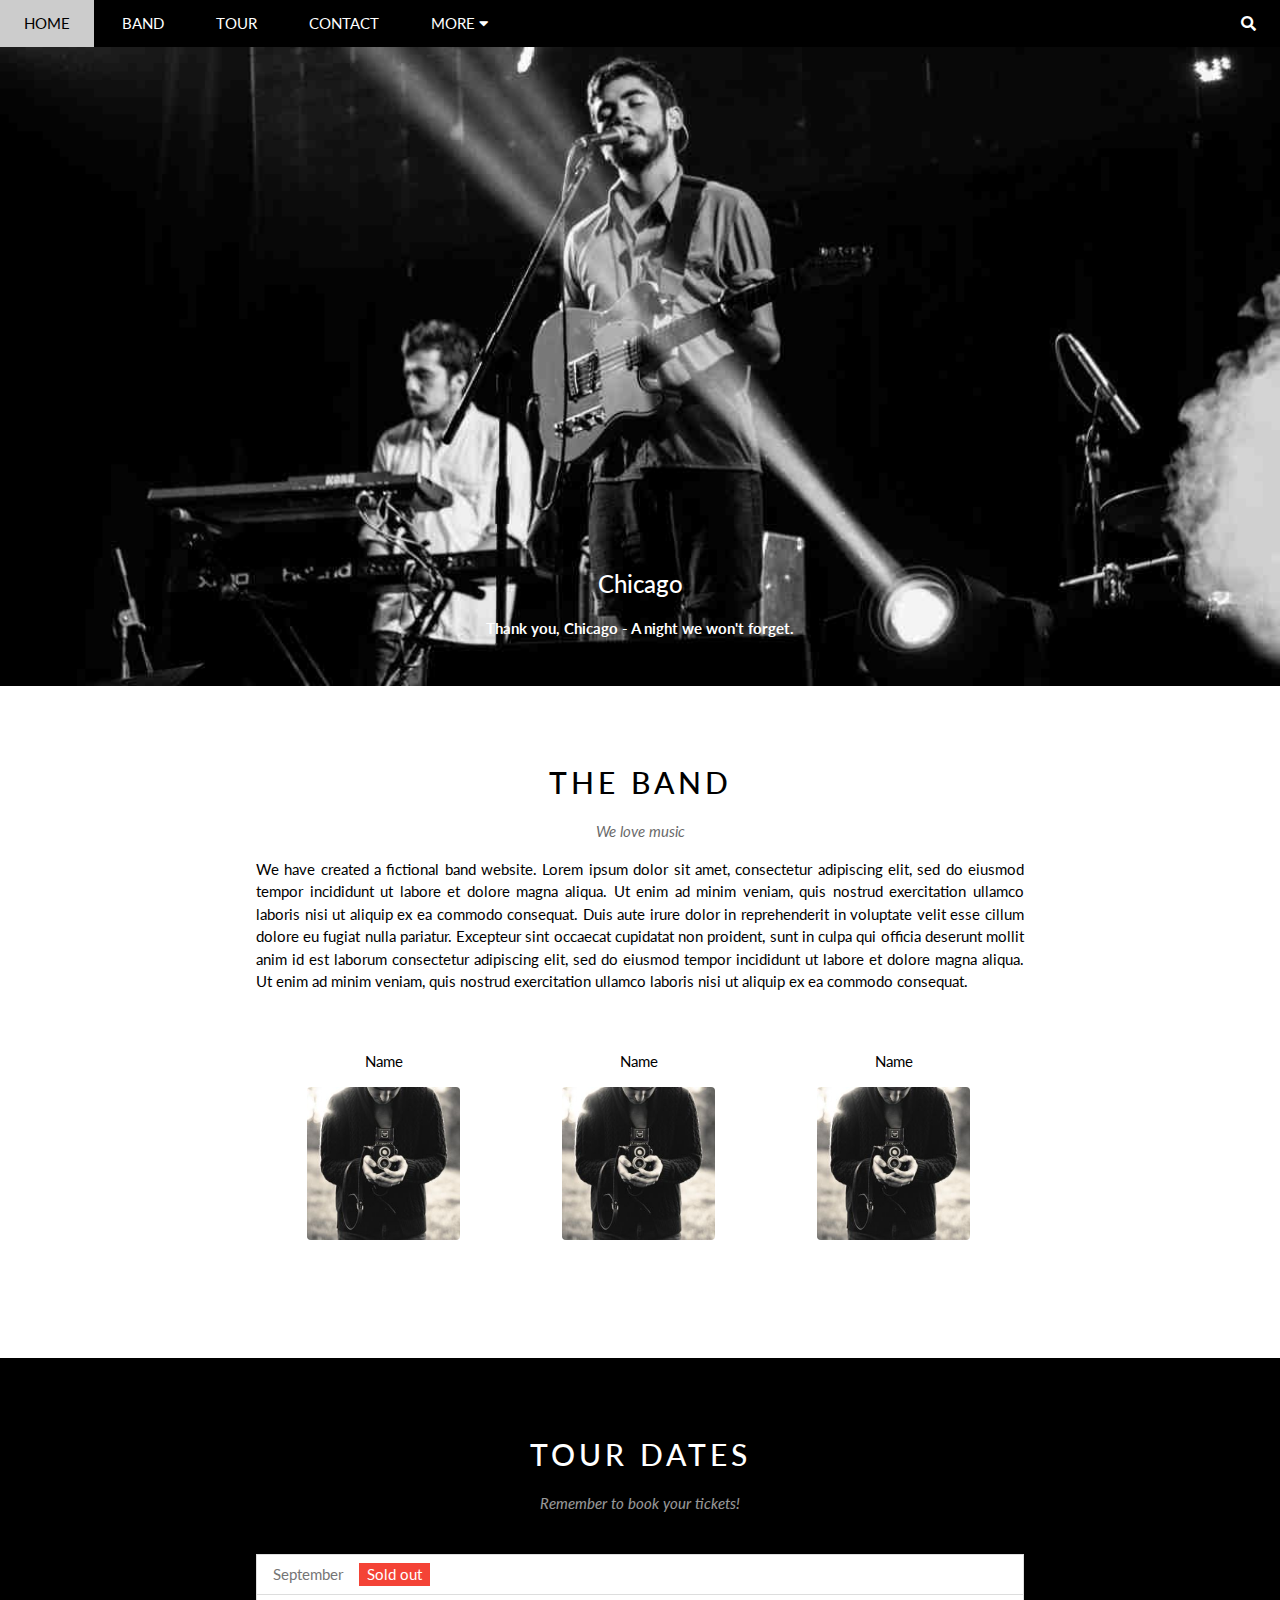
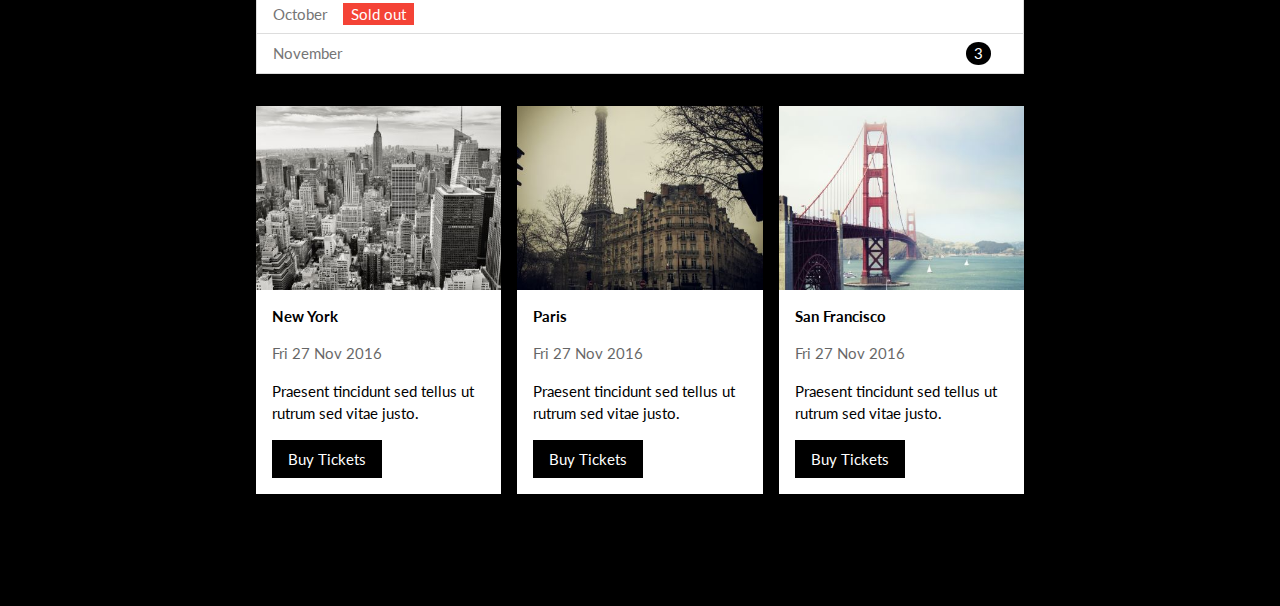
==== index.html @ 7cafdbb0 "js stopPropagation, done modal popup w js" ====
<!DOCTYPE html>
<html lang="en">
  <head>
    <meta charset="UTF-8" />
    <meta http-equiv="X-UA-Compatible" content="IE=edge" />
    <meta name="viewport" content="width=device-width, initial-scale=1.0" />
    <title>The Band</title>

    <link
      href="https://fonts.googleapis.com/css2?family=Lato:wght@300;400;700&family=Roboto+Condensed:wght@300;400;700&display=swap"
      rel="stylesheet"
    />

    <link
      rel="stylesheet"
      href="https://cdnjs.cloudflare.com/ajax/libs/font-awesome/5.15.4/css/all.min.css"
    />
    <link rel="stylesheet" href="./css/styleScss.css" />
    <!-- <link rel="stylesheet" href="./assets/css/style.css"> -->
    <!-- 
        mở dev tool -> check sources xem có load dc file css lên ko
     -->
  </head>
  <body>
    <div id="main">
      <div id="header">
        <!-- ul#nav>li*5>a -->
        <ul id="nav">
          <li>
            <a href="#">Home</a>
          </li>
          <li>
            <a href="#">Band</a>
          </li>
          <li>
            <a href="#">Tour</a>
          </li>
          <li>
            <a href="#">Contact</a>
          </li>
          <li>
            <a href="#">
              More
              <i class="fa fa-caret-down"></i>
            </a>
            <ul class="subnav">
              <li>
                <a href="#">Merchandise</a>
              </li>
              <li>
                <a href="#">Extras</a>
              </li>
              <li>
                <a href="#">Media</a>
              </li>
            </ul>
          </li>
        </ul>

        <div class="header__search">
          <i class="fa fa-search header__search-icon"></i>
        </div>
      </div>

      <div id="slider">
        <!-- Sử dụng pp background img trong bài -->
        <!-- <img src="./img/chicago.jpg" alt="chicago" style="width: 100%;"> -->
        <div class="slider__content">
          <h2>Chicago</h2>
          <p>Thank you, Chicago - A night we won't forget.</p>
        </div>
      </div>

      <div class="about">
        <div class="section__content">
          <h2 class="section__heading">THE BAND</h2>
          <p class="section__heading-sub">We love music</p>
          <p class="about__content">
            We have created a fictional band website. Lorem ipsum dolor sit
            amet, consectetur adipiscing elit, sed do eiusmod tempor incididunt
            ut labore et dolore magna aliqua. Ut enim ad minim veniam, quis
            nostrud exercitation ullamco laboris nisi ut aliquip ex ea commodo
            consequat. Duis aute irure dolor in reprehenderit in voluptate velit
            esse cillum dolore eu fugiat nulla pariatur. Excepteur sint occaecat
            cupidatat non proident, sunt in culpa qui officia deserunt mollit
            anim id est laborum consectetur adipiscing elit, sed do eiusmod
            tempor incididunt ut labore et dolore magna aliqua. Ut enim ad minim
            veniam, quis nostrud exercitation ullamco laboris nisi ut aliquip ex
            ea commodo consequat.
          </p>

          <div class="about__member">
            <div class="about__member-item">
              <p class="about__member-name">Name</p>
              <img
                src="/img/bandmember.jpg"
                alt="Name"
                class="about__member-img"
              />
            </div>
            <div class="about__member-item">
              <p class="about__member-name">Name</p>
              <img
                src="/img/bandmember.jpg"
                alt="Name"
                class="about__member-img"
              />
            </div>
            <div class="about__member-item">
              <p class="about__member-name">Name</p>
              <img
                src="/img/bandmember.jpg"
                alt="Name"
                class="about__member-img"
              />
            </div>
          </div>
        </div>
      </div>

      <div class="tour">
        <!-- Section content có margin nên ko đổ màu w100% dc
        Bọc bởi 1 div-container-fluid và đổ
        Ở đây từ đầu bọc vào content khá vớ vẩn
        
        -->
        <div class="section__content tour__content">
          <h2 class="section__heading--white">TOUR DATES</h2>
          <p class="section__heading-sub--white">
            Remember to book your tickets!
          </p>
          <ul class="tour__tickets">
            <li>
              September
              <span class="sold-out">Sold out</span>
            </li>
            <li>
              October
              <span class="sold-out">Sold out</span>
            </li>
            <li>
              November
              <span class="quantity">3</span>
            </li>
          </ul>

          <div class="tour__list">
            <div class="tour__card">
              <div class="card-img">
                <img src="./img/newyork.jpg" alt="newyork" />
              </div>
              <div class="card-body">
                <h5 class="card-title">New York</h5>
                <div class="card-date">Fri 27 Nov 2016</div>
                <div class="card-text">
                  Praesent tincidunt sed tellus ut rutrum sed vitae justo.
                </div>
                <button href="#" class="card-buy-btn">Buy Tickets</button>
              </div>
            </div>
            <div class="tour__card">
              <div class="card-img">
                <img src="./img/paris.jpg" alt="paris" />
              </div>
              <div class="card-body">
                <h5 class="card-title">Paris</h5>
                <div class="card-date">Fri 27 Nov 2016</div>
                <div class="card-text">
                  Praesent tincidunt sed tellus ut rutrum sed vitae justo.
                </div>
                <button href="#" class="card-buy-btn">Buy Tickets</button>
              </div>
            </div>
            <div class="tour__card">
              <div class="card-img">
                <img src="./img/sanfran.jpg" alt="sanfran" />
              </div>
              <!-- https://stackoverflow.com/questions/27829250/child-margin-doesnt-affect-parent-height -->
              <div class="card-body">
                <h5 class="card-title">San Francisco</h5>
                <div class="card-date">Fri 27 Nov 2016</div>
                <div class="card-text">
                  Praesent tincidunt sed tellus ut rutrum sed vitae justo.
                </div>
                <button href="#" class="card-buy-btn">Buy Tickets</button>
              </div>
            </div>
          </div>
        </div>
      </div>

      <div id="footer"></div>
    </div>

    <div class="modal">
      <div class="modal__container">
        <div class="modal__close js-close">x</div>
        <div class="modal__header">
          <div><i class="fa fa-suitcase"></i>Tickets</div>
        </div>
        <div class="modal__body">
          <label for="ticket__quantity" class="modal__label">
            <i class="fa fa-shopping-cart"></i>
            Tickets, $15 per person
          </label>
          <input
            id="ticket__quantity"
            type="text"
            class="modal__input"
            placeholder="How many?"
          />
          <label for="ticket__email" class="modal__label">
            <i class="fa fa-user"></i>
            Send To
          </label>
          <input
            id="ticket__email"
            type="text"
            class="modal__input"
            placeholder="Enter email"
          />
          <button id="modal__btn-pay">Pay <i class="fa fa-check"></i></button>
        </div>
        <div class="modal__footer">
          <button class="modal__btn-close js-close">
            Close <i class="fa fa-times"></i>
          </button>
          <p class="modal__help">Need <a href="#">help?</a></p>
        </div>
      </div>
    </div>

    <script>
      // Temp stop w3
      Array.from(document.getElementsByClassName("mySlides")).forEach((ele) => {
        ele.classList.toggle("mySlides");
      });
    </script>
    <script>
      // https://flaviocopes.com/how-to-add-event-listener-multiple-elements-javascript/
      let modal = document.querySelector(".modal");

      document
        .querySelectorAll(".card-buy-btn")
        .forEach((btn) =>
          btn.addEventListener("click", (event) => modal.classList.add("open"))
        );

      // Style 2 no arrow
      document.querySelectorAll(".js-close").forEach((btn) =>
        btn.addEventListener("click", function () {
          modal.classList.remove("open");
        })
      );

      // Viết như vậy khi click vào thẻ con sẽ truy ra
      // Cho tới khi gặp thẻ cha modal lớn thì dừhg
      // Sk nổi bọt
      // -> sẽ chặng việc nổi bọt tới modal-container
      // -> ko truy tiếp lên cha modal nhận click
      modal.addEventListener("click", function () {
        modal.classList.remove("open");
      });

      // Chỉ cho phép nỗi bọt tới container gần nhất và chặn tại đó
      // TODO tên 1 số class ko chuẩn nhưng tạm pass
      document
        .querySelector(".modal__container")
        .addEventListener("click", function (event) {
          event.stopPropagation();
        });
    </script>
  </body>
</html>
---- css/styleScss.css ----
@charset "UTF-8";
* {
  padding: 0;
  margin: 0;
  -webkit-box-sizing: border-box;
          box-sizing: border-box;
}

html,
body,
button {
  font-family: "Lato", sans-serif;
  font-size: 15px;
  line-height: 1.5;
  color: #000000;
}

ul li {
  list-style-type: none;
}

button {
  border: none;
}

.section__content {
  max-width: 800px;
  margin: 0 auto;
  padding: 64px 16px;
}

.section__heading, .section__heading--white {
  text-align: center;
  font-size: 30px;
  font-weight: 500;
  letter-spacing: 4px;
  margin: 10px 0;
}

.section__heading-sub, .section__heading-sub--white {
  text-align: center;
  font-size: 15px;
  font-style: italic;
  opacity: 0.6;
  margin: 15px 0;
}

.section__heading--white {
  color: #ffffff;
}

.section__heading-sub--white {
  color: #ffffff;
}

.modal, .modal__header {
  -webkit-box-pack: center;
      -ms-flex-pack: center;
          justify-content: center;
  -webkit-box-align: center;
      -ms-flex-align: center;
          align-items: center;
}

@-webkit-keyframes modalFadeIn {
  from {
    opacity: 0;
    -webkit-transform: translateY(-75vh);
            transform: translateY(-75vh);
  }
  to {
    opacity: 1;
    -webkit-transform: translateY(0px);
            transform: translateY(0px);
  }
}

@keyframes modalFadeIn {
  from {
    opacity: 0;
    -webkit-transform: translateY(-75vh);
            transform: translateY(-75vh);
  }
  to {
    opacity: 1;
    -webkit-transform: translateY(0px);
            transform: translateY(0px);
  }
}

.tour__card {
  margin: 0 8px;
  background-color: #ffffff;
}

.tour__card .card-img {
  background-color: #000000;
}

.tour__card .card-img img {
  width: 100%;
  display: block;
}

.tour__card .card-img img:hover {
  opacity: 0.6;
}

.tour__card .card-body {
  padding: 0 16px 16px;
}

.tour__card .card-title {
  font-size: 15px;
  margin: 15px 0;
  font-weight: bolder;
}

.tour__card .card-date {
  margin: 15px 0;
  opacity: 0.6;
}

.tour__card .card-text {
  margin: 15px 0;
}

.tour__card .card-buy-btn {
  padding: 8px 16px;
  display: inline-block;
  background-color: #000000;
  color: #ffffff;
  text-decoration: none;
}

.tour__card .card-buy-btn:hover {
  background-color: #cccccc;
  color: #000000;
}

.modal {
  position: fixed;
  top: 0;
  bottom: 0;
  left: 0;
  right: 0;
  display: none;
  background-color: rgba(0, 0, 0, 0.4);
}

.modal.open {
  display: -webkit-box;
  display: -ms-flexbox;
  display: flex;
}

.modal__container {
  width: 900px;
  max-width: calc(100% - 32px);
  min-height: 200px;
  background-color: #ffffff;
  position: relative;
  -webkit-animation: modalFadeIn ease 0.3s;
          animation: modalFadeIn ease 0.3s;
}

.modal__close {
  /*scss_Placeholder */
  position: absolute;
  right: 0;
  top: 0;
  color: #ffffff;
  cursor: pointer;
  font-size: 24px;
  padding: 8px 16px;
}

.modal__close:hover {
  color: #000000;
  background-color: #ffffff;
}

.modal__header {
  background-color: #009688;
  color: #ffffff;
  display: -webkit-box;
  display: -ms-flexbox;
  display: flex;
  height: 130px;
  font-size: 32px;
}

.modal__header i {
  margin-right: 16px;
}

.modal__body {
  padding: 0 16px;
}

.modal__label {
  display: block;
  margin: 15px 0;
}

.modal__input {
  display: block;
  padding: 8px;
  width: 100%;
  border: 1px solid #cccccc;
}

.modal__footer {
  padding: 0 16px;
  display: -webkit-box;
  display: -ms-flexbox;
  display: flex;
}

#modal__btn-pay {
  display: block;
  color: #ffffff;
  background-color: #009688;
  width: 100%;
  padding: 16px;
  border: none;
  margin: 16px 0;
}

#modal__btn-pay:hover {
  color: #000000;
  background-color: #cccccc;
}

.modal__btn-close {
  color: #ffffff;
  background-color: #f44336;
  border: none;
  padding: 8px 16px;
  margin: 16px 0;
}

.modal__btn-close:hover {
  color: #000000;
  background-color: #cccccc;
}

.modal__help {
  display: inline-block;
  margin: 15px 0 15px auto;
}

.modal__help a {
  color: #2196f3;
}

#header {
  display: -webkit-box;
  display: -ms-flexbox;
  display: flex;
  background-color: #000000;
  position: fixed;
  top: 0;
  z-index: 1;
  width: 100%;
}

#nav {
  display: inline-block;
}

#nav li {
  display: inline-block;
  position: relative;
}

#nav li a {
  display: inline-block;
  text-decoration: none;
  color: #ffffff;
  text-transform: uppercase;
  padding: 12px 24px;
}

#nav li:hover a {
  background-color: #cccccc;
  color: #000000;
}

#nav li:hover .subnav {
  display: block;
}

#nav .subnav {
  display: none;
  position: absolute;
  top: 100%;
  left: 0;
  min-width: 160px;
  background-color: #ffffff;
  -webkit-box-shadow: 0 4px 10px 0 rgba(0, 0, 0, 0.2), 0 4px 20px 0 rgba(0, 0, 0, 0.19);
          box-shadow: 0 4px 10px 0 rgba(0, 0, 0, 0.2), 0 4px 20px 0 rgba(0, 0, 0, 0.19);
}

#nav .subnav li {
  display: block;
}

#nav .subnav li a {
  width: 100%;
  padding: 8px 16px;
  text-transform: capitalize;
  background-color: #ffffff;
}

#nav .subnav li:hover a {
  background-color: #cccccc;
}

.header__search {
  display: inline-block;
  padding: 12px 24px;
  margin-left: auto;
  color: #ffffff;
  cursor: pointer;
}

.header__search:hover {
  background-color: #f44336;
}

#slider {
  margin-top: 46.4px;
}

#slider {
  position: relative;
  padding-top: 50%;
  background: url("/img/chicago.jpg") top center/cover no-repeat;
}

.slider__content {
  position: absolute;
  bottom: 0;
  width: 100%;
  text-align: center;
  color: #ffffff;
  padding: 32px 16px;
}

.slider__content h2 {
  font-weight: 500;
  font-size: 24px;
  margin: 10px 0;
}

.slider__content p {
  font-weight: 700;
  margin: 15px 0;
}

.about__content {
  text-align: justify;
  margin: 10px 0;
}

.about__member {
  display: -webkit-box;
  display: -ms-flexbox;
  display: flex;
  padding: 32px 0;
  text-align: center;
}

.about__member-name {
  margin: 15px 0;
}

.about__member-img {
  width: 60%;
  border-radius: 4px;
  margin-bottom: 16px;
}

.tour {
  background-color: #000000;
}

.tour__tickets {
  margin-top: 40px;
  background-color: #ffffff;
  border: 1px solid #dddddd;
}

.tour__tickets li {
  display: -webkit-box;
  display: -ms-flexbox;
  display: flex;
  padding: 8px 16px;
  color: #757575;
}

.tour__tickets li:not(:last-child) {
  border-bottom: 1px solid #dddddd;
}

.tour__tickets .sold-out {
  display: inline-block;
  margin-left: 16px;
  padding: 0 8px;
  background-color: #f44336;
  color: #ffffff;
}

.tour__tickets .quantity {
  display: inline-block;
  padding: 0 8px;
  border-radius: 50%;
  margin: 0 16px 0 auto;
  background-color: #000000;
  color: #ffffff;
}

.tour__list {
  display: -webkit-box;
  display: -ms-flexbox;
  display: flex;
  margin: 32px -8px 48px;
}

/* 
1. Từ div cha ngoài vào div cha con bên trong - ngoài -> trong
2. Từ trên xuống dưới Section trên làm trước,-> section bên dưới
3. Từ tổng quan tới chi tiết
*/
/* 
1. Vị trí 
2. Kích thước 
    -> width, height
3. Màu sắc
4. Kiểu dáng 
    -> Chữ , hình dạng tròn vuông

*/
/* 
3. Màu sắc - bgc / clo
2. Kích thước - content - border 
1. Vị trí 
    -> width, height, z-index, abs / rel

4. Kiểu dáng (khá chung chung -> the rest)
    -> Chữ style, hình dạng tròn vuông radius, box-shadow

5. tương tác
    animation / hover / focus / transition
*/
/*# sourceMappingURL=styleScss.css.map */
---- assets/css/style.css ----
/* Reset css */
* {
  padding: 0;
  margin: 0;
  box-sizing: border-box;
}

/* 
1. Từ div cha ngoài vào div cha con bên trong - ngoài -> trong
2. Từ trên xuống dưới Section trên làm trước,-> section bên dưới
3. Từ tổng quan tới chi tiết
*/

/* 
1. Vị trí 
2. Kích thước 
    -> width, height
3. Màu sắc
4. Kiểu dáng 
    -> Chữ , hình dạng tròn vuông

*/
#main {
}

#header {
  height: 46px;
  background-color: black;
}

#nav li{
    display: inline-block;
}

#slider {
}

#content {
}

#footer {
}
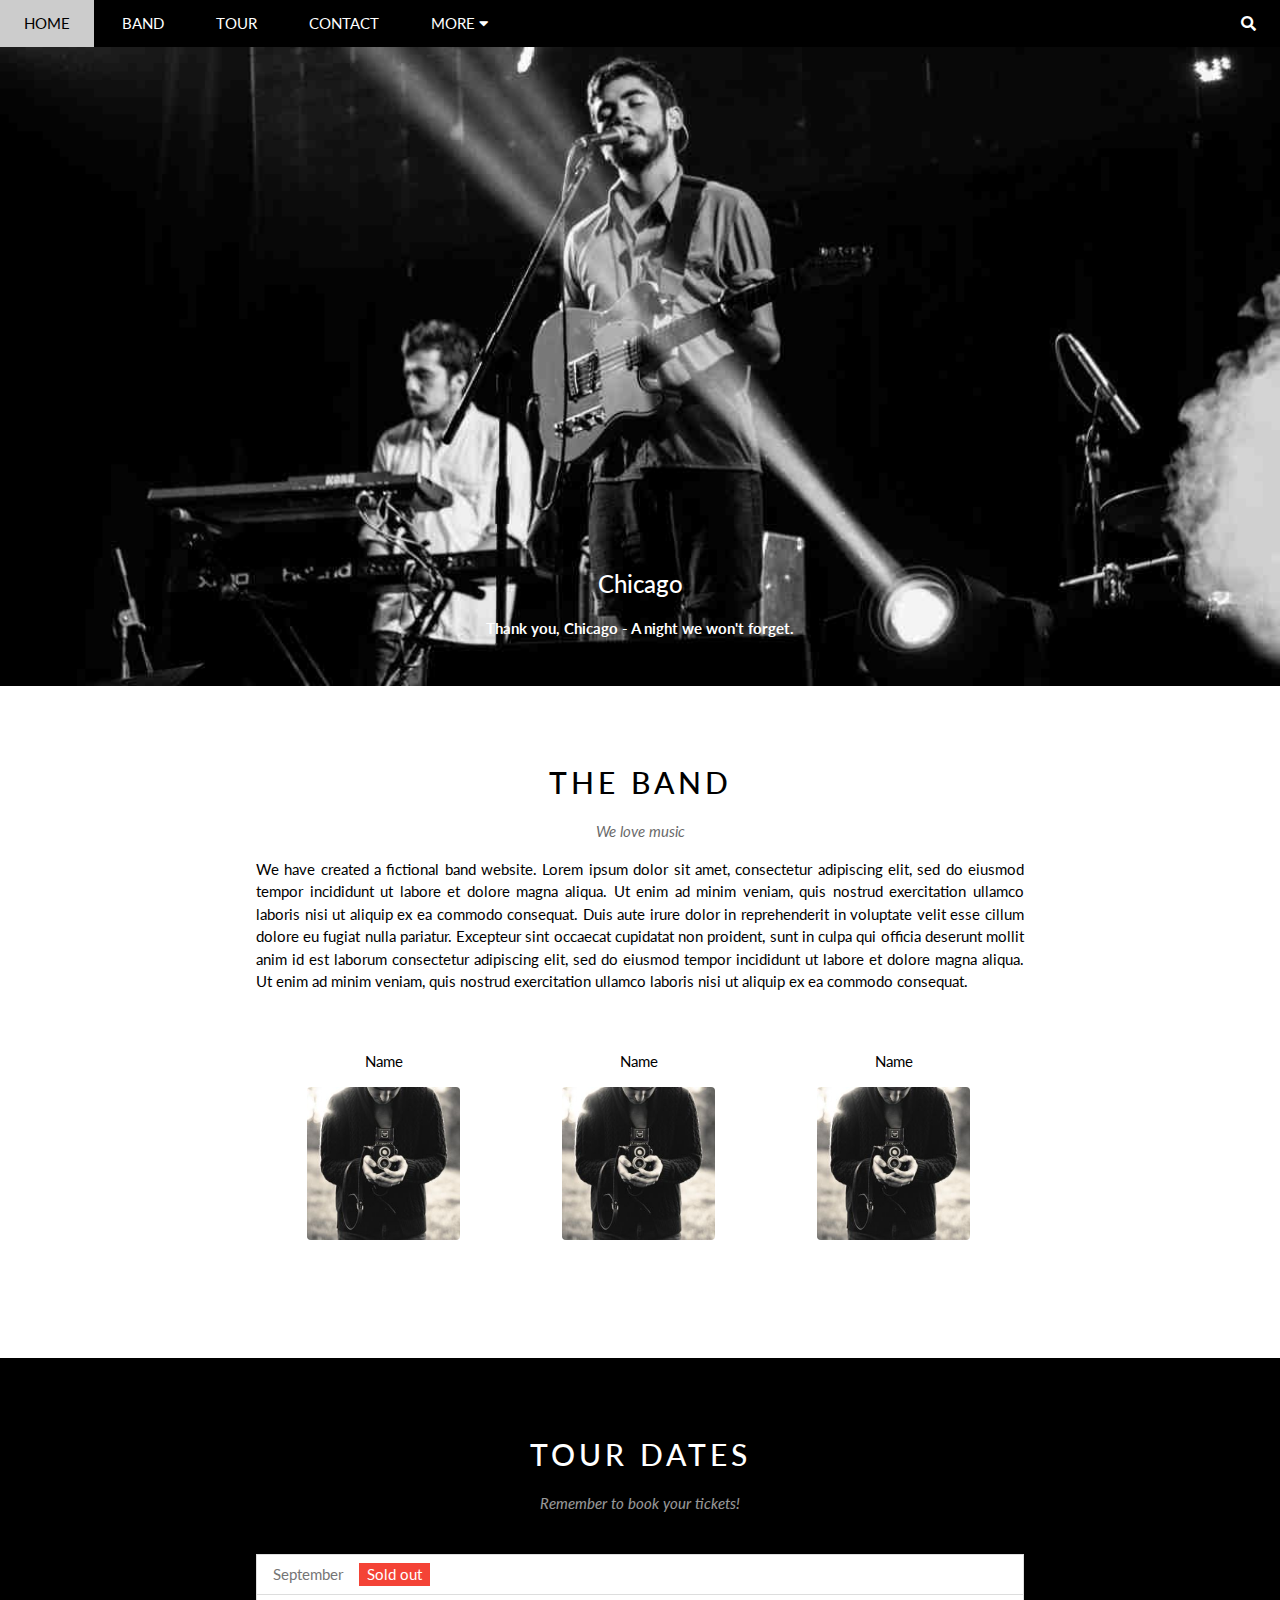
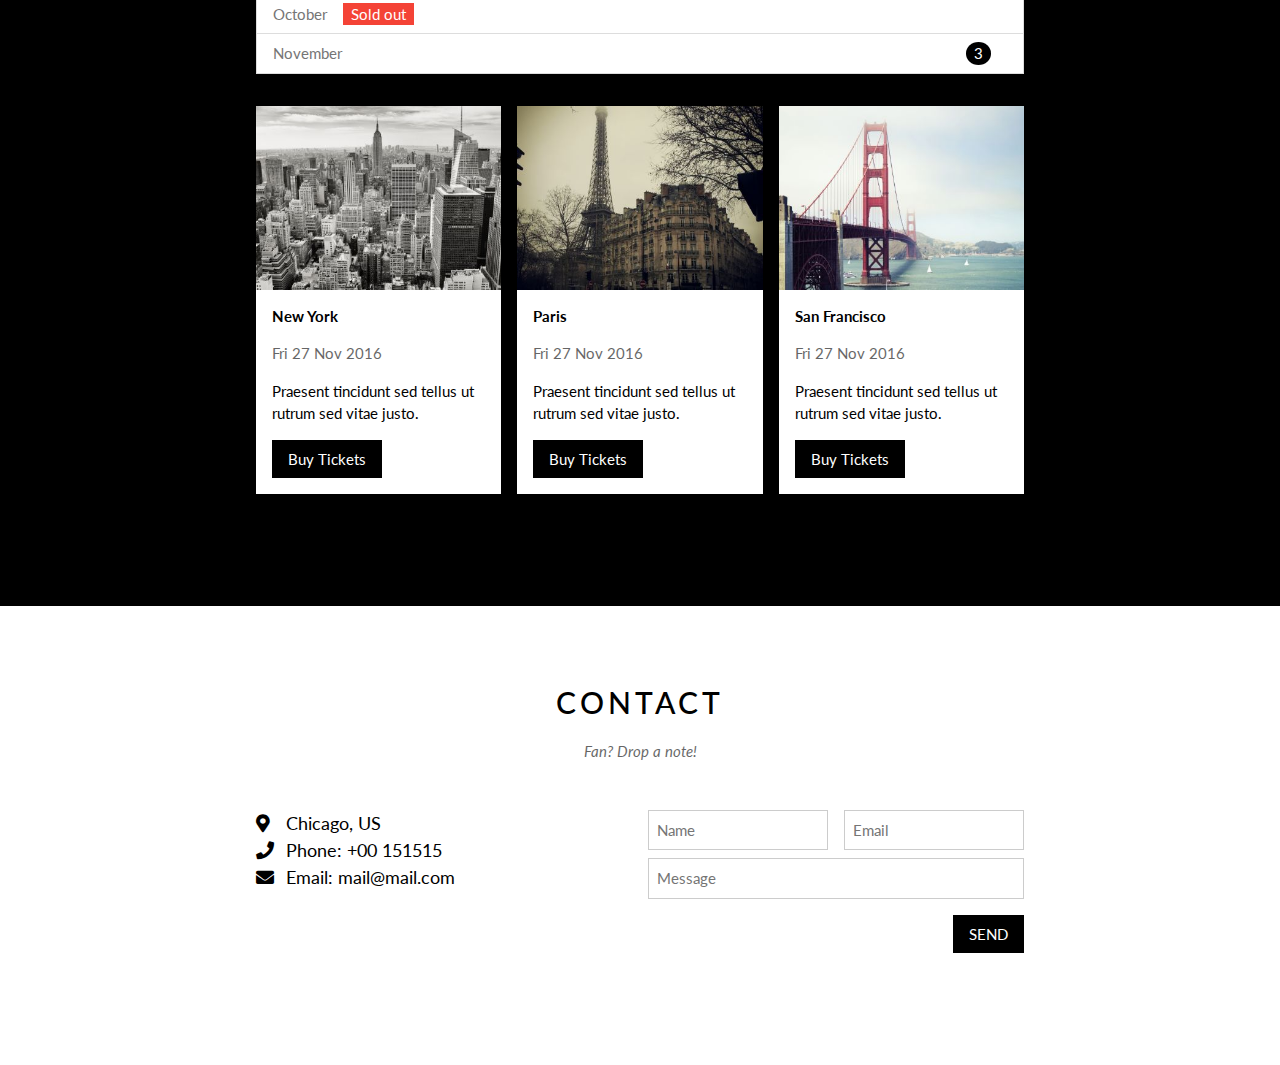
==== commit d601c9d5: "refactor btn, demo f8-BS, reset form, done CONTACT" ====
--- a/index.html
+++ b/index.html
@@ -155,7 +155,7 @@
                 <div class="card-text">
                   Praesent tincidunt sed tellus ut rutrum sed vitae justo.
                 </div>
-                <button href="#" class="card-buy-btn">Buy Tickets</button>
+                <button href="#" class="card-buy-btn btn">Buy Tickets</button>
               </div>
             </div>
             <div class="tour__card">
@@ -168,7 +168,7 @@
                 <div class="card-text">
                   Praesent tincidunt sed tellus ut rutrum sed vitae justo.
                 </div>
-                <button href="#" class="card-buy-btn">Buy Tickets</button>
+                <button href="#" class="card-buy-btn btn">Buy Tickets</button>
               </div>
             </div>
             <div class="tour__card">
@@ -182,16 +182,77 @@
                 <div class="card-text">
                   Praesent tincidunt sed tellus ut rutrum sed vitae justo.
                 </div>
-                <button href="#" class="card-buy-btn">Buy Tickets</button>
+                <button href="#" class="card-buy-btn btn">Buy Tickets</button>
               </div>
             </div>
           </div>
         </div>
       </div>
-
+      <!-- CONTACT -->
+      <div class="contact">
+        <div class="section__content">
+          <h2 class="section__heading">CONTACT</h2>
+          <p class="section__heading-sub">Fan? Drop a note!</p>
+          <!-- DEMO f8 - BS class -->
+          <div class="row contact__content">
+            <div class="col-half contact__info">
+              <p><i class="fa fa-map-marker-alt"></i>Chicago, US</p>
+              <p><i class="fa fa-phone"></i>Phone: +00 151515</p>
+              <p><i class="fa fa-envelope"></i>Email: mail@mail.com</p>
+            </div>
+            <div class="col-half contact__form">
+              <form action="">
+                <div class="row">
+                  <div class="col-half">
+                    <!-- Thêm requied để input submit ko hoạt độnghiuhuohouihoiuoiuuoiuoiuid -->
+                    <input
+                      type="text"
+                      name=""
+                      id=""
+                      class="form-control"
+                      placeholder="Name"
+                      required
+                    />
+                  </div>
+                  <div class="col-half">
+                    <input
+                      type="email"
+                      name=""
+                      id=""
+                      class="form-control"
+                      placeholder="Email"
+                      required
+                    />
+                  </div>
+                </div>
+                <div class="row">
+                  <div class="col">
+                    <input
+                      type="text"
+                      name=""
+                      id=""
+                      class="form-control"
+                      placeholder="Message"
+                      required
+                    />
+                  </div>
+                </div>
+                <input type="submit" value="SEND" class="btn">
+              </form>
+            </div>
+          </div>
+        </div>
+      </div>
+      <!-- FOOTER -->
       <div id="footer"></div>
     </div>
 
+    <!--  MODAL -->
+    <!-- 
+      Đặt ngoài div main / body nên phải style lại button
+      -> ko hưởng được reset css
+      -> modal vẫn tính là trong html ?
+    -->
     <div class="modal">
       <div class="modal__container">
         <div class="modal__close js-close">x</div>
--- a/css/styleScss.css
+++ b/css/styleScss.css
@@ -8,7 +8,8 @@
 
 html,
 body,
-button {
+button,
+input {
   font-family: "Lato", sans-serif;
   font-size: 15px;
   line-height: 1.5;
@@ -17,10 +18,6 @@
 
 ul li {
   list-style-type: none;
-}
-
-button {
-  border: none;
 }
 
 .section__content {
@@ -60,6 +57,36 @@
   -webkit-box-align: center;
       -ms-flex-align: center;
           align-items: center;
+}
+
+.row {
+  margin-left: -8px;
+  margin-right: -8px;
+}
+
+.row::after {
+  content: "";
+  display: block;
+  clear: both;
+}
+
+.col, .col-third, .col-half {
+  float: left;
+  padding-left: 8px;
+  padding-right: 8px;
+  width: 100%;
+}
+
+.col-third {
+  width: 33.33333%;
+}
+
+.col-half {
+  width: 50%;
+}
+
+.text-center {
+  text-align: center !important;
 }
 
 @-webkit-keyframes modalFadeIn {
@@ -125,15 +152,16 @@
   margin: 15px 0;
 }
 
-.tour__card .card-buy-btn {
+.btn {
   padding: 8px 16px;
   display: inline-block;
   background-color: #000000;
   color: #ffffff;
   text-decoration: none;
-}
-
-.tour__card .card-buy-btn:hover {
+  border: none;
+}
+
+.btn:hover {
   background-color: #cccccc;
   color: #000000;
 }
@@ -426,6 +454,47 @@
   display: -ms-flexbox;
   display: flex;
   margin: 32px -8px 48px;
+}
+
+.contact__content {
+  padding: 32px 0;
+}
+
+.contact__content input.btn {
+  float: right;
+  margin: 16px 0;
+}
+
+.contact__info {
+  font-size: 18px;
+}
+
+.contact__info i {
+  width: 30px;
+}
+
+.contact__form .row:not(:last-of-type) {
+  margin-bottom: 8px;
+}
+
+.contact__form .form-control {
+  border: 1px solid #cccccc;
+  padding: 8px;
+  width: 100%;
+}
+
+.btn {
+  padding: 8px 16px;
+  display: inline-block;
+  background-color: #000000;
+  color: #ffffff;
+  text-decoration: none;
+  border: none;
+}
+
+.btn:hover {
+  background-color: #cccccc;
+  color: #000000;
 }
 
 /* 
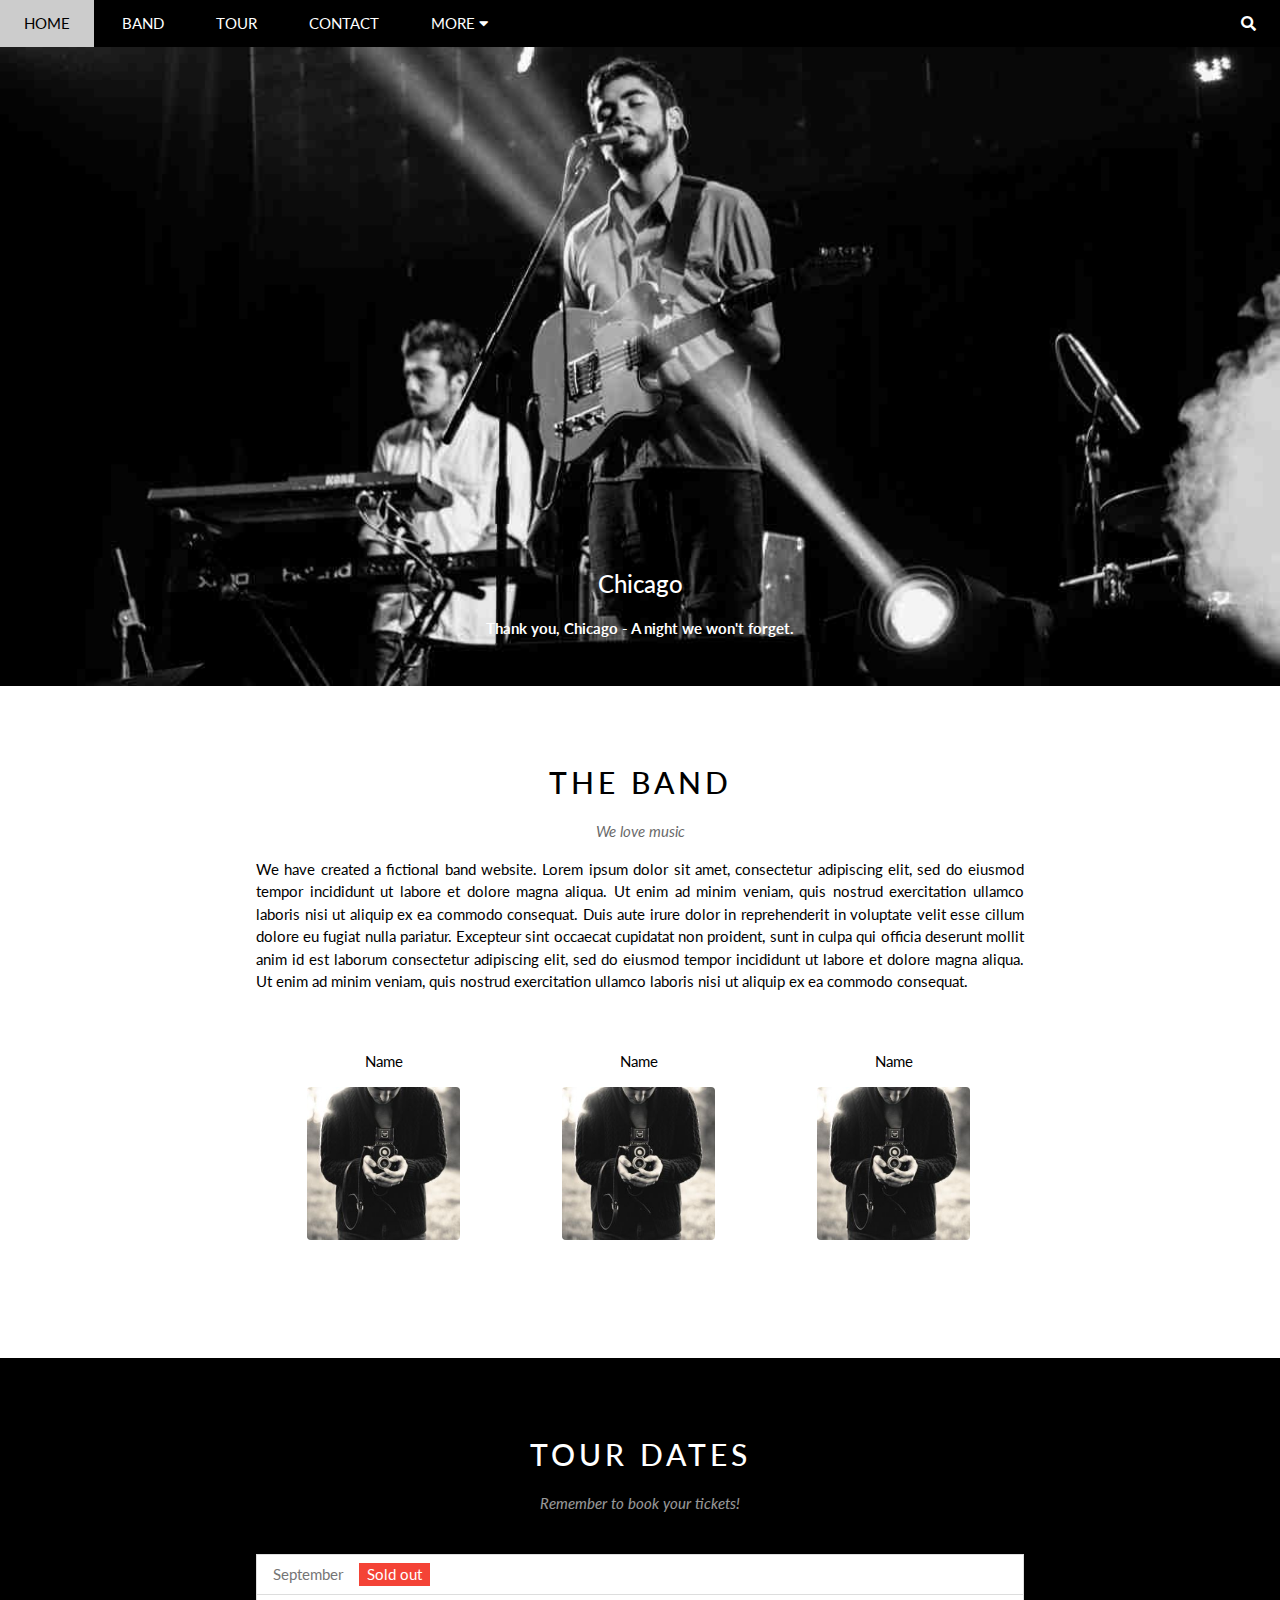
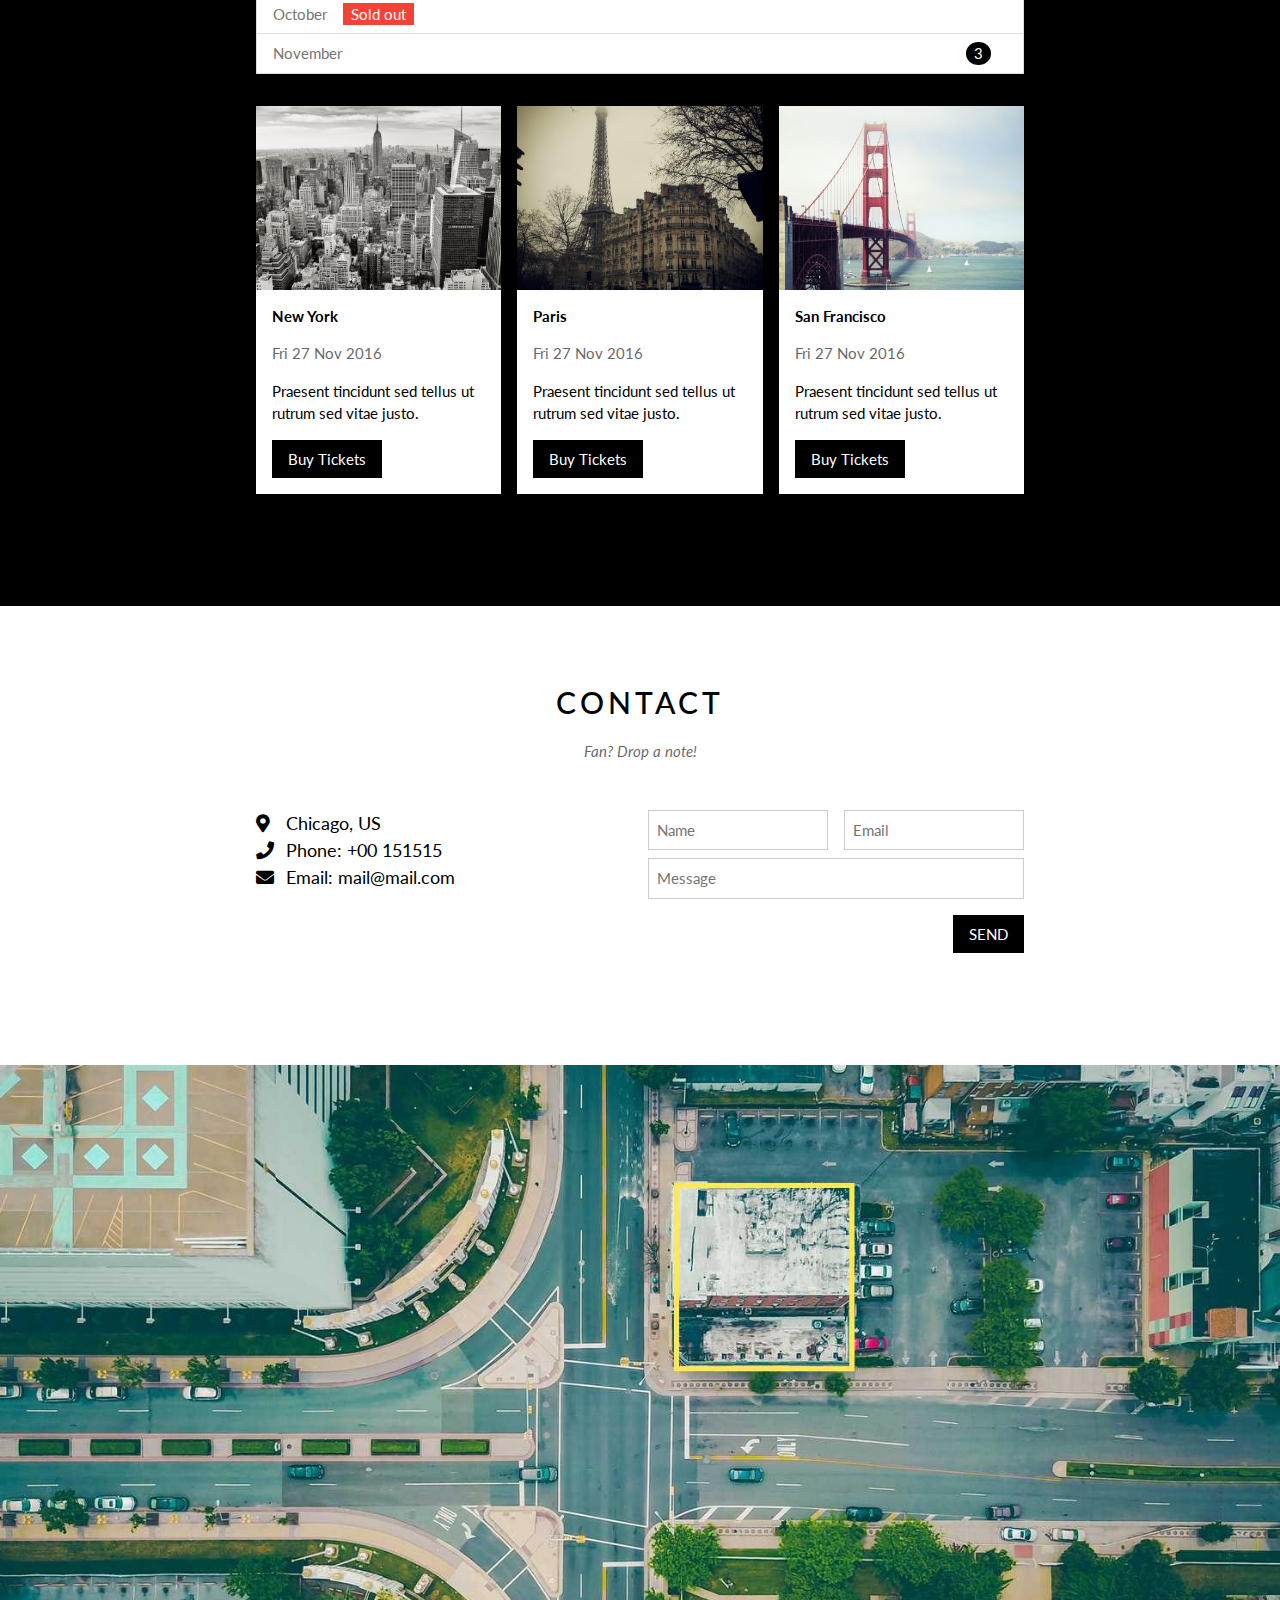
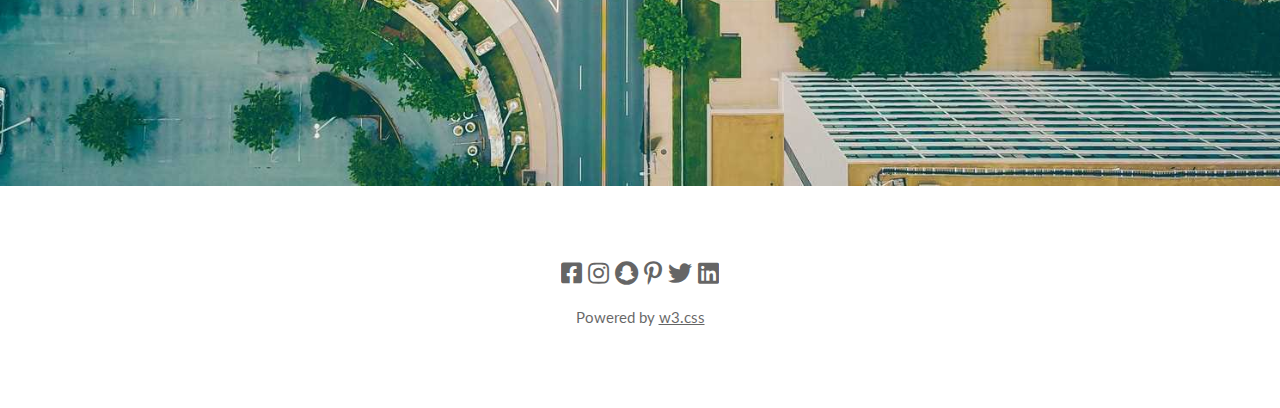
==== commit e1ed3ded: "done footer, map" ====
--- a/index.html
+++ b/index.html
@@ -237,14 +237,40 @@
                     />
                   </div>
                 </div>
-                <input type="submit" value="SEND" class="btn">
+                <input type="submit" value="SEND" class="btn" />
               </form>
             </div>
           </div>
         </div>
       </div>
+
+      <div class="map-section">
+        <img src="./img/map.jpg" alt="map" />
+      </div>
       <!-- FOOTER -->
-      <div id="footer"></div>
+      <div id="footer" class="section__content">
+        <div class="socials-list">
+          <a href="#">
+            <i class="fab fa-facebook-square"></i>
+          </a>
+          <a href="#">
+            <i class="fab fa-instagram"></i>
+          </a>
+          <a href="#">
+            <i class="fab fa-snapchat"></i>
+          </a>
+          <a href="#">
+            <i class="fab fa-pinterest-p"></i>
+          </a>
+          <a href="#">
+            <i class="fab fa-twitter"></i>
+          </a>
+          <a href="#">
+            <i class="fab fa-linkedin"></i>
+          </a>
+        </div>
+        <p class="copyright">Powered by <a href="#">w3.css</a></p>
+      </div>
     </div>
 
     <!--  MODAL -->
--- a/css/styleScss.css
+++ b/css/styleScss.css
@@ -2,8 +2,7 @@
 * {
   padding: 0;
   margin: 0;
-  -webkit-box-sizing: border-box;
-          box-sizing: border-box;
+  box-sizing: border-box;
 }
 
 html,
@@ -51,12 +50,8 @@
 }
 
 .modal, .modal__header {
-  -webkit-box-pack: center;
-      -ms-flex-pack: center;
-          justify-content: center;
-  -webkit-box-align: center;
-      -ms-flex-align: center;
-          align-items: center;
+  justify-content: center;
+  align-items: center;
 }
 
 .row {
@@ -89,29 +84,14 @@
   text-align: center !important;
 }
 
-@-webkit-keyframes modalFadeIn {
+@keyframes modalFadeIn {
   from {
     opacity: 0;
-    -webkit-transform: translateY(-75vh);
-            transform: translateY(-75vh);
+    transform: translateY(-75vh);
   }
   to {
     opacity: 1;
-    -webkit-transform: translateY(0px);
-            transform: translateY(0px);
-  }
-}
-
-@keyframes modalFadeIn {
-  from {
-    opacity: 0;
-    -webkit-transform: translateY(-75vh);
-            transform: translateY(-75vh);
-  }
-  to {
-    opacity: 1;
-    -webkit-transform: translateY(0px);
-            transform: translateY(0px);
+    transform: translateY(0px);
   }
 }
 
@@ -159,6 +139,7 @@
   color: #ffffff;
   text-decoration: none;
   border: none;
+  cursor: pointer;
 }
 
 .btn:hover {
@@ -177,8 +158,6 @@
 }
 
 .modal.open {
-  display: -webkit-box;
-  display: -ms-flexbox;
   display: flex;
 }
 
@@ -188,8 +167,7 @@
   min-height: 200px;
   background-color: #ffffff;
   position: relative;
-  -webkit-animation: modalFadeIn ease 0.3s;
-          animation: modalFadeIn ease 0.3s;
+  animation: modalFadeIn ease 0.3s;
 }
 
 .modal__close {
@@ -211,8 +189,6 @@
 .modal__header {
   background-color: #009688;
   color: #ffffff;
-  display: -webkit-box;
-  display: -ms-flexbox;
   display: flex;
   height: 130px;
   font-size: 32px;
@@ -240,8 +216,6 @@
 
 .modal__footer {
   padding: 0 16px;
-  display: -webkit-box;
-  display: -ms-flexbox;
   display: flex;
 }
 
@@ -283,8 +257,6 @@
 }
 
 #header {
-  display: -webkit-box;
-  display: -ms-flexbox;
   display: flex;
   background-color: #000000;
   position: fixed;
@@ -326,8 +298,7 @@
   left: 0;
   min-width: 160px;
   background-color: #ffffff;
-  -webkit-box-shadow: 0 4px 10px 0 rgba(0, 0, 0, 0.2), 0 4px 20px 0 rgba(0, 0, 0, 0.19);
-          box-shadow: 0 4px 10px 0 rgba(0, 0, 0, 0.2), 0 4px 20px 0 rgba(0, 0, 0, 0.19);
+  box-shadow: 0 4px 10px 0 rgba(0, 0, 0, 0.2), 0 4px 20px 0 rgba(0, 0, 0, 0.19);
 }
 
 #nav .subnav li {
@@ -387,14 +358,35 @@
   margin: 15px 0;
 }
 
+#footer {
+  text-align: center;
+  opacity: 0.6;
+}
+
+#footer .socials-list a {
+  text-decoration: none;
+  color: #000000;
+  font-size: 24px;
+}
+
+#footer .socials-list a:hover {
+  opacity: 0.6;
+}
+
+#footer .copyright {
+  margin: 15px;
+}
+
+#footer .copyright a {
+  color: #000000;
+}
+
 .about__content {
   text-align: justify;
   margin: 10px 0;
 }
 
 .about__member {
-  display: -webkit-box;
-  display: -ms-flexbox;
   display: flex;
   padding: 32px 0;
   text-align: center;
@@ -421,8 +413,6 @@
 }
 
 .tour__tickets li {
-  display: -webkit-box;
-  display: -ms-flexbox;
   display: flex;
   padding: 8px 16px;
   color: #757575;
@@ -450,8 +440,6 @@
 }
 
 .tour__list {
-  display: -webkit-box;
-  display: -ms-flexbox;
   display: flex;
   margin: 32px -8px 48px;
 }
@@ -483,6 +471,10 @@
   width: 100%;
 }
 
+.map-section img {
+  width: 100%;
+}
+
 .btn {
   padding: 8px 16px;
   display: inline-block;
@@ -490,6 +482,7 @@
   color: #ffffff;
   text-decoration: none;
   border: none;
+  cursor: pointer;
 }
 
 .btn:hover {
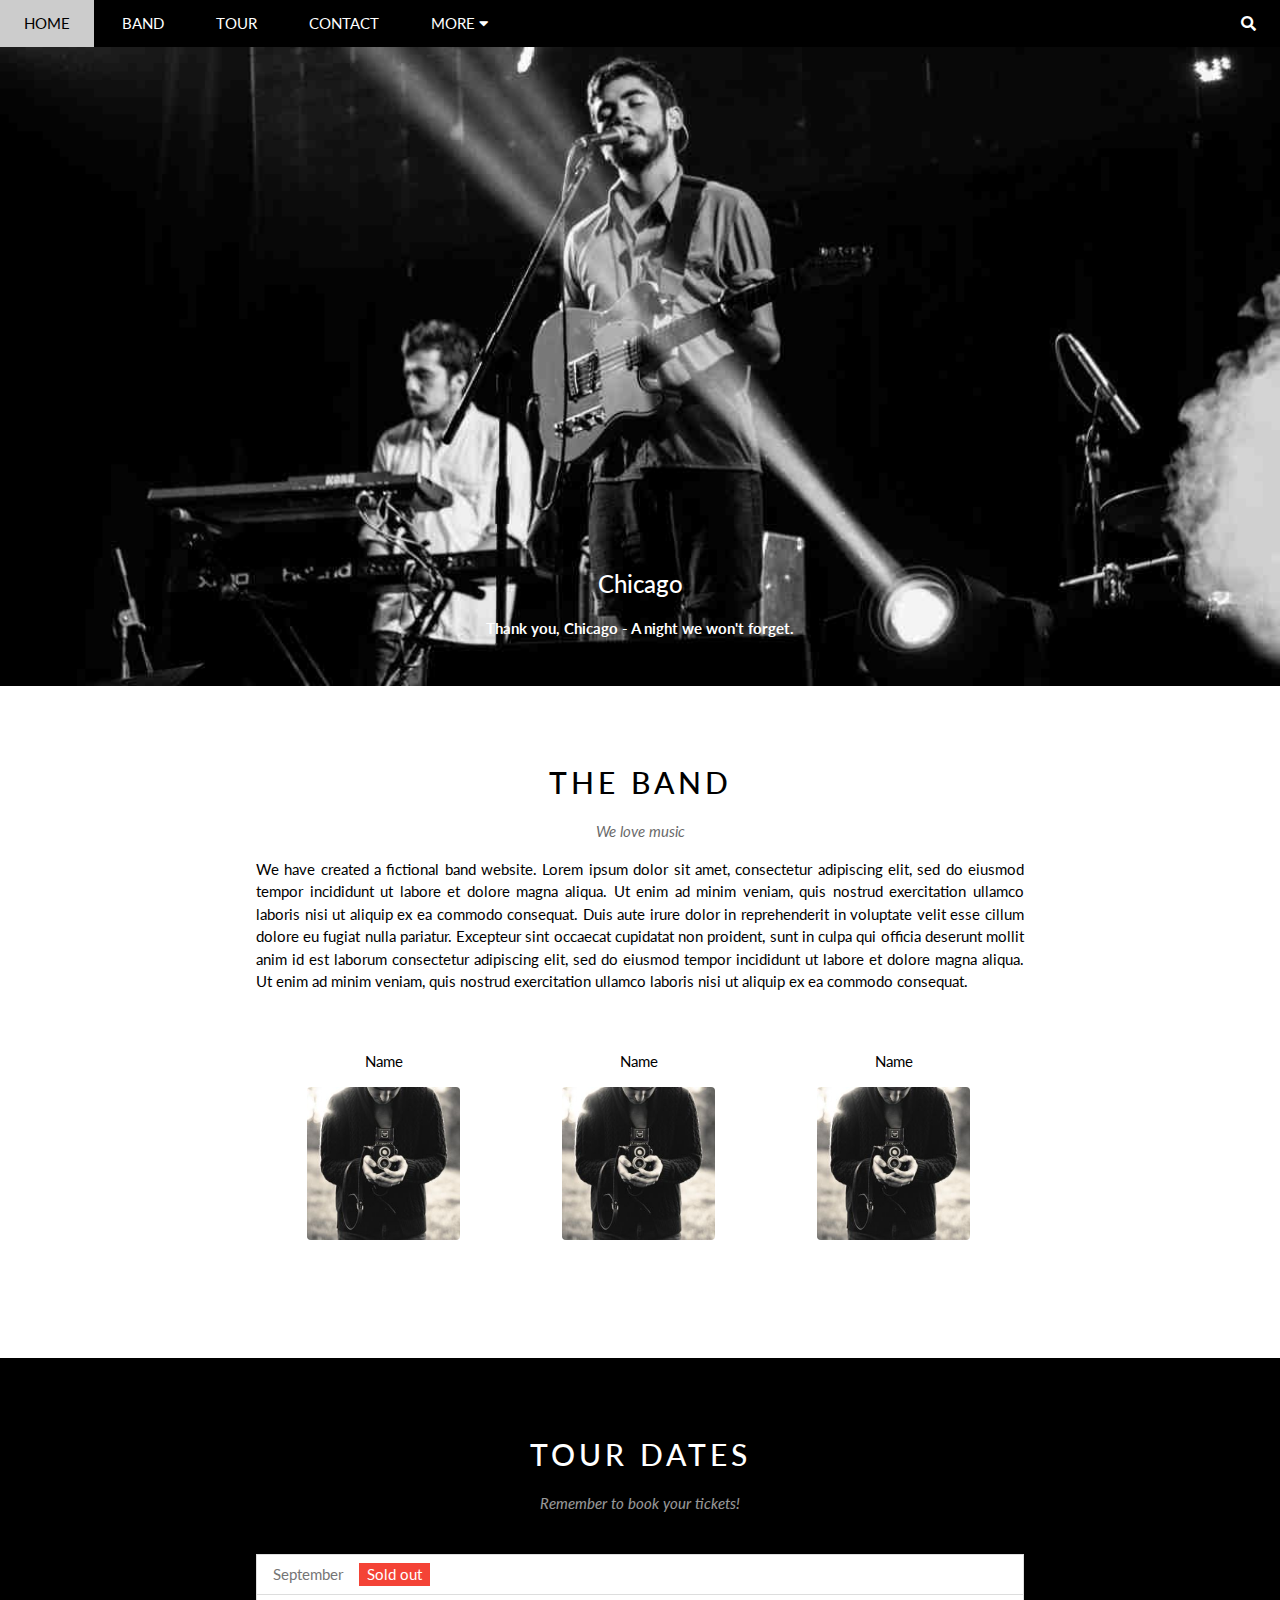
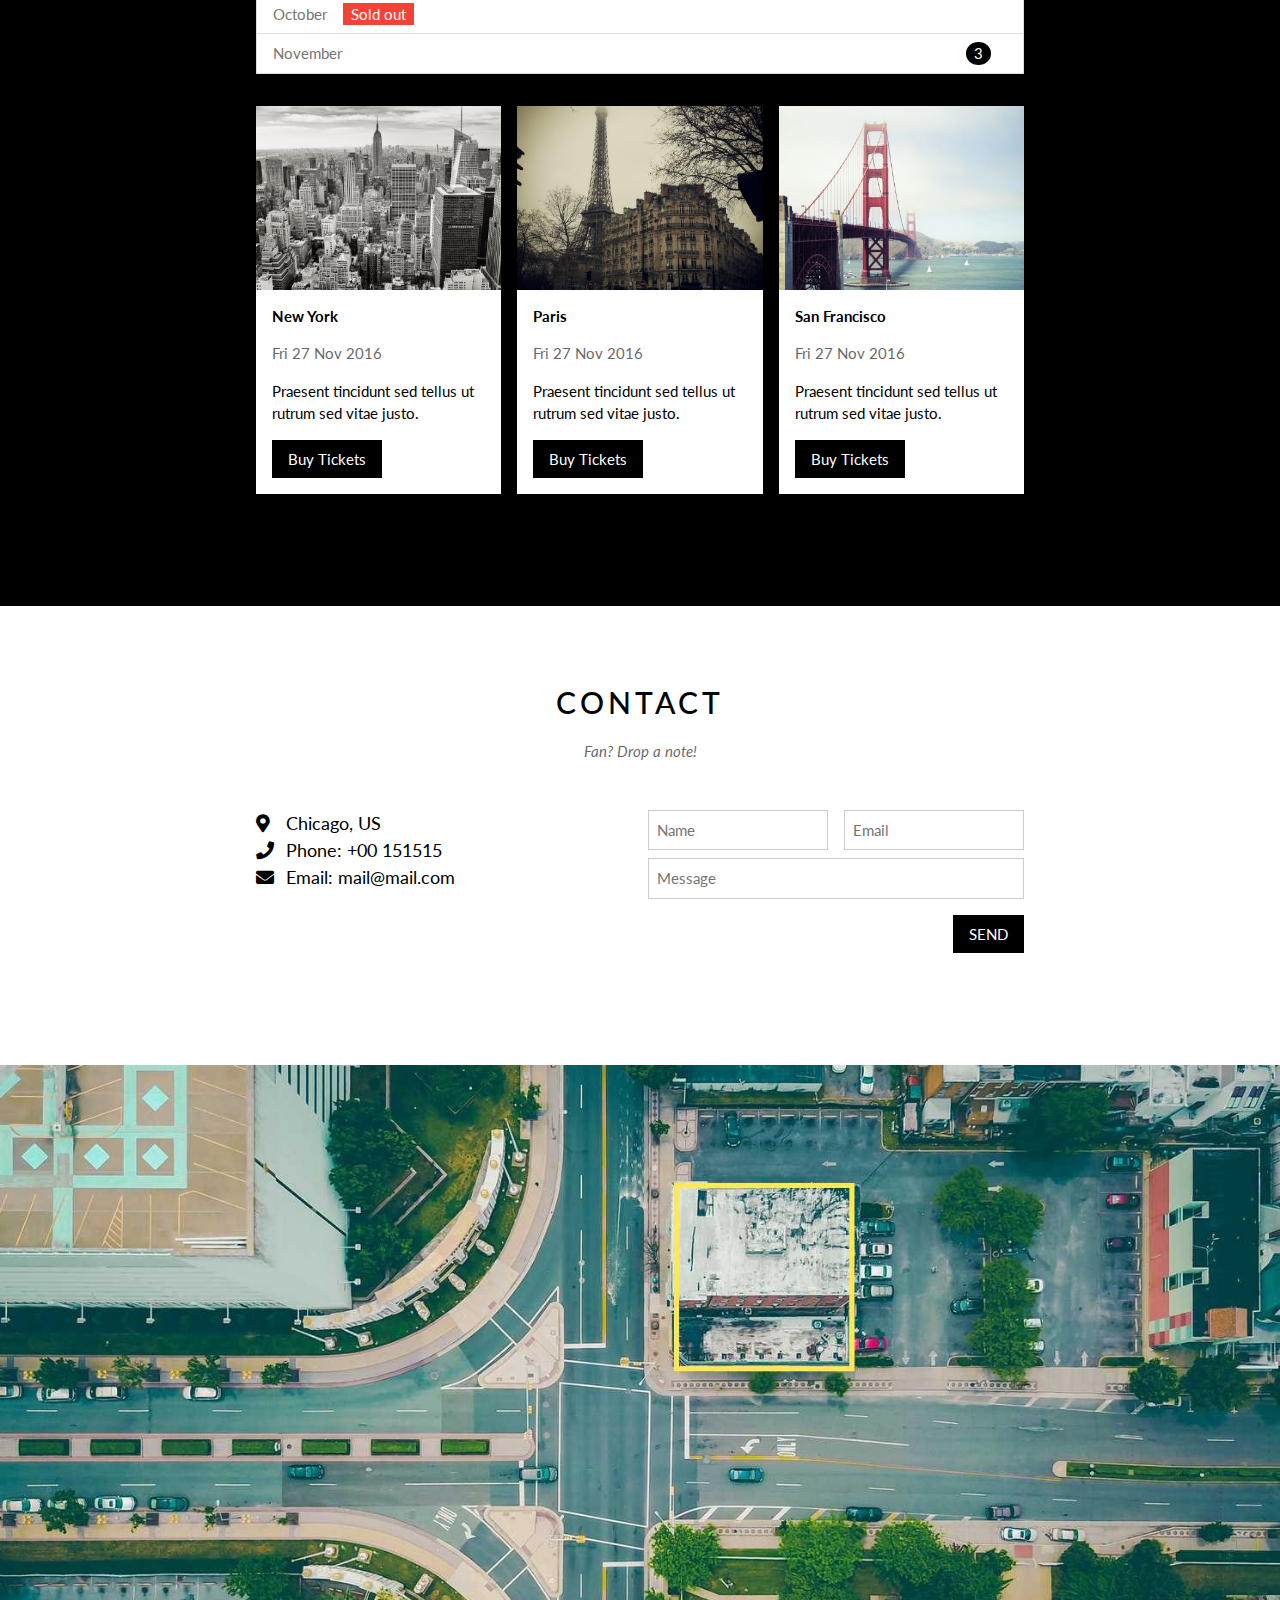
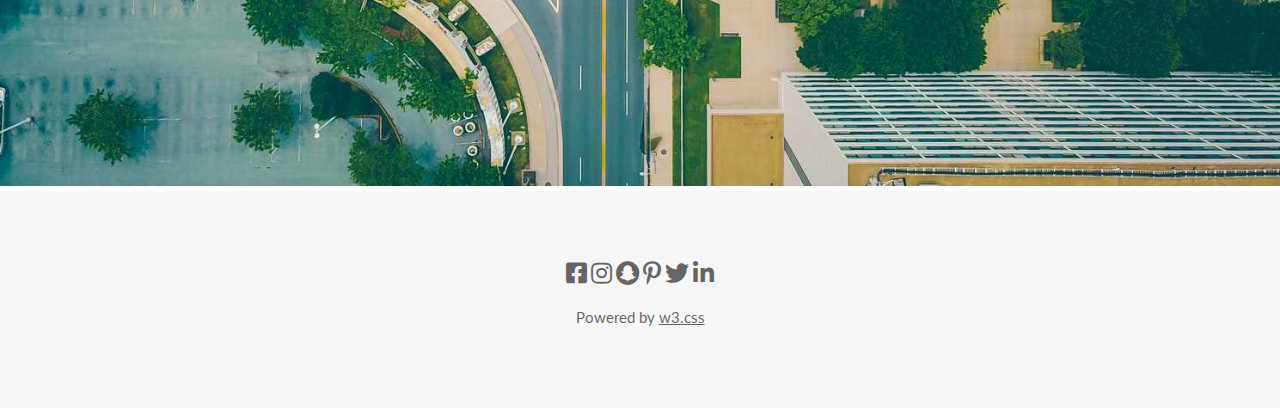
==== commit d93d6dc6: "scroll-behavior, favicon, done layout no resp" ====
--- a/index.html
+++ b/index.html
@@ -5,7 +5,10 @@
     <meta http-equiv="X-UA-Compatible" content="IE=edge" />
     <meta name="viewport" content="width=device-width, initial-scale=1.0" />
     <title>The Band</title>
-
+    <link
+      rel="shortcut icon"
+      href="https://icons.iconarchive.com/icons/google/noto-emoji-smileys/32/10115-hear-no-evil-monkey-icon.png"
+    />
     <link
       href="https://fonts.googleapis.com/css2?family=Lato:wght@300;400;700&family=Roboto+Condensed:wght@300;400;700&display=swap"
       rel="stylesheet"
@@ -30,13 +33,13 @@
             <a href="#">Home</a>
           </li>
           <li>
-            <a href="#">Band</a>
-          </li>
-          <li>
-            <a href="#">Tour</a>
-          </li>
-          <li>
-            <a href="#">Contact</a>
+            <a href="#band">Band</a>
+          </li>
+          <li>
+            <a href="#tour">Tour</a>
+          </li>
+          <li>
+            <a href="#contact">Contact</a>
           </li>
           <li>
             <a href="#">
@@ -71,7 +74,7 @@
         </div>
       </div>
 
-      <div class="about">
+      <div id="band" class="about">
         <div class="section__content">
           <h2 class="section__heading">THE BAND</h2>
           <p class="section__heading-sub">We love music</p>
@@ -118,7 +121,7 @@
         </div>
       </div>
 
-      <div class="tour">
+      <div id="tour" class="tour">
         <!-- Section content có margin nên ko đổ màu w100% dc
         Bọc bởi 1 div-container-fluid và đổ
         Ở đây từ đầu bọc vào content khá vớ vẩn
@@ -189,7 +192,7 @@
         </div>
       </div>
       <!-- CONTACT -->
-      <div class="contact">
+      <div id="contact" class="contact">
         <div class="section__content">
           <h2 class="section__heading">CONTACT</h2>
           <p class="section__heading-sub">Fan? Drop a note!</p>
@@ -248,28 +251,18 @@
         <img src="./img/map.jpg" alt="map" />
       </div>
       <!-- FOOTER -->
-      <div id="footer" class="section__content">
-        <div class="socials-list">
-          <a href="#">
-            <i class="fab fa-facebook-square"></i>
-          </a>
-          <a href="#">
-            <i class="fab fa-instagram"></i>
-          </a>
-          <a href="#">
-            <i class="fab fa-snapchat"></i>
-          </a>
-          <a href="#">
-            <i class="fab fa-pinterest-p"></i>
-          </a>
-          <a href="#">
-            <i class="fab fa-twitter"></i>
-          </a>
-          <a href="#">
-            <i class="fab fa-linkedin"></i>
-          </a>
-        </div>
-        <p class="copyright">Powered by <a href="#">w3.css</a></p>
+      <div id="footer">
+        <div class="section__content">
+          <div class="socials-list">
+            <a href="#"><i class="fab fa-facebook-square"></i></a>
+            <a href="#"><i class="fab fa-instagram"></i></a>
+            <a href="#"><i class="fab fa-snapchat"></i></a>
+            <a href="#"><i class="fab fa-pinterest-p"></i></a>
+            <a href="#"><i class="fab fa-twitter"></i></a>
+            <a href="#"><i class="fab fa-linkedin-in"></i></a>
+          </div>
+          <p class="copyright">Powered by <a href="#">w3.css</a></p>
+        </div>
       </div>
     </div>
 
--- a/css/styleScss.css
+++ b/css/styleScss.css
@@ -13,6 +13,10 @@
   font-size: 15px;
   line-height: 1.5;
   color: #000000;
+}
+
+html {
+  scroll-behavior: smooth;
 }
 
 ul li {
@@ -360,6 +364,7 @@
 
 #footer {
   text-align: center;
+  background-color: #f1f1f1;
   opacity: 0.6;
 }
 
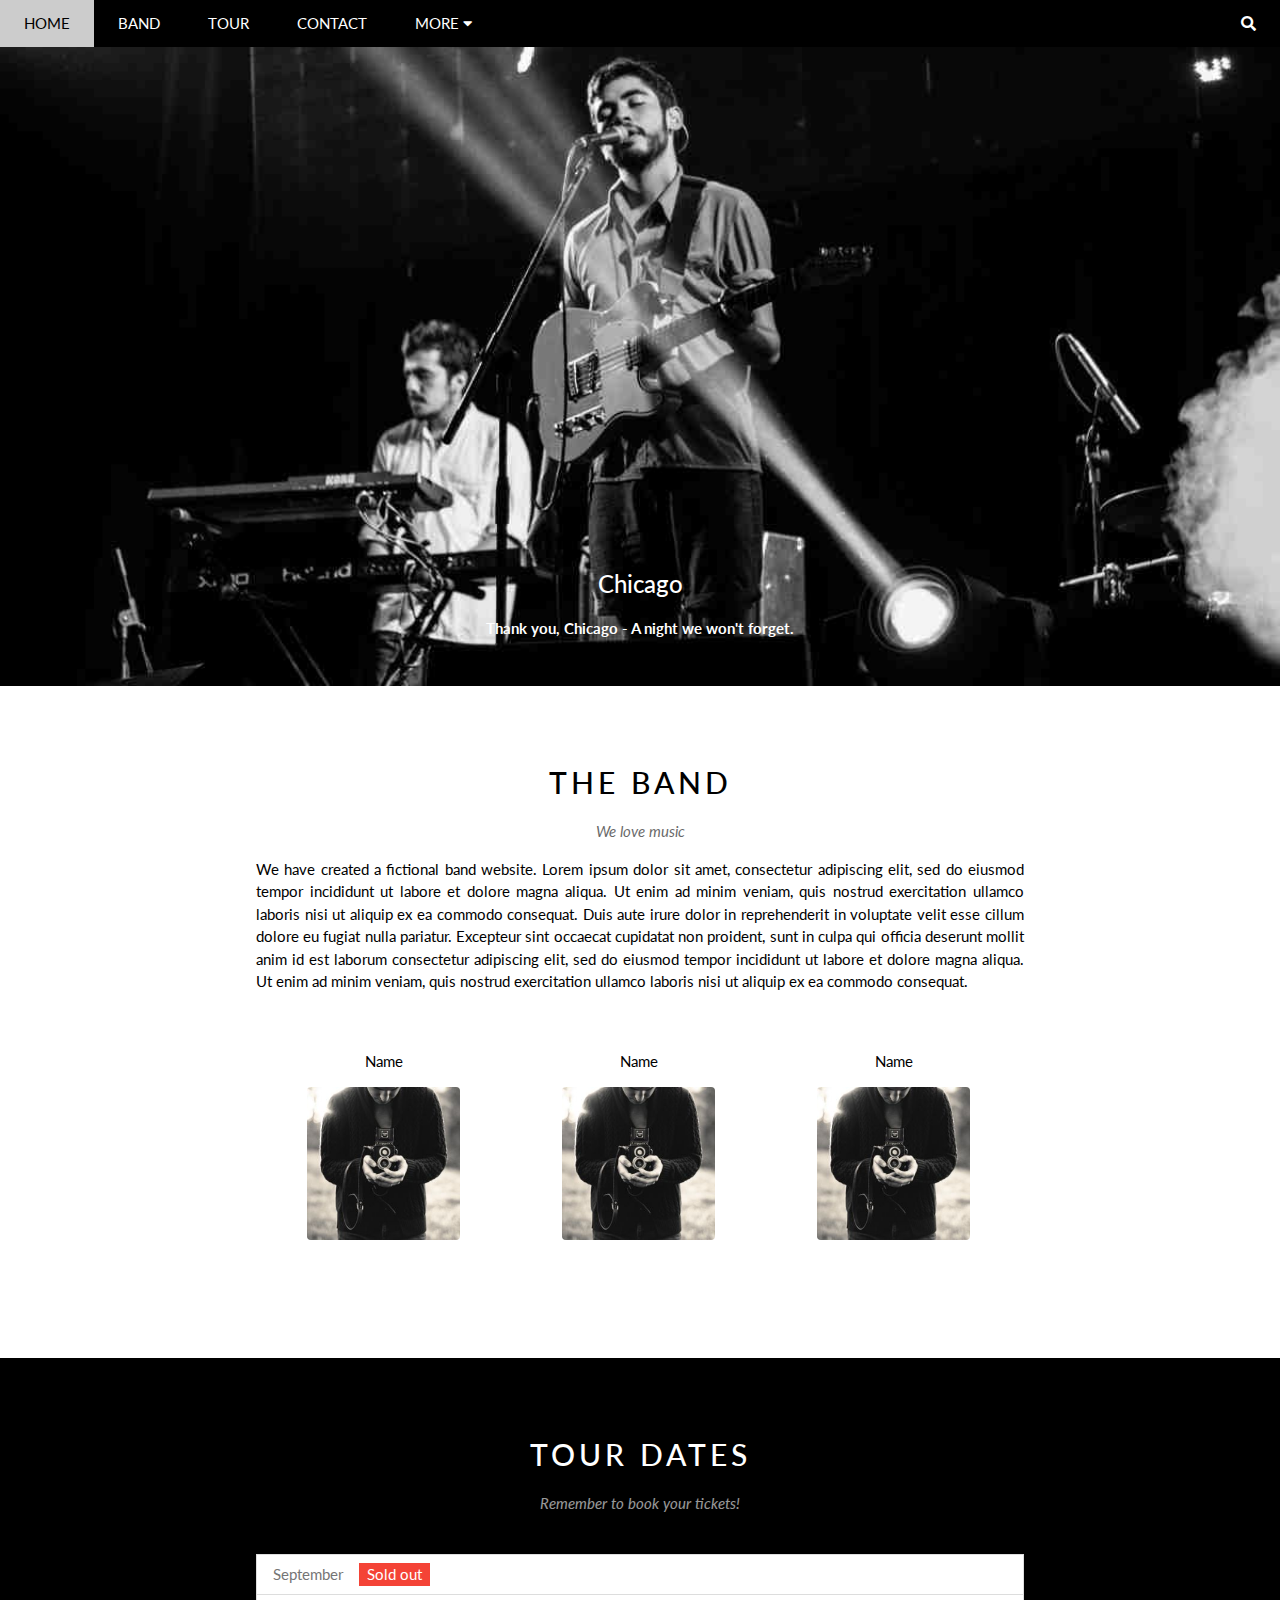
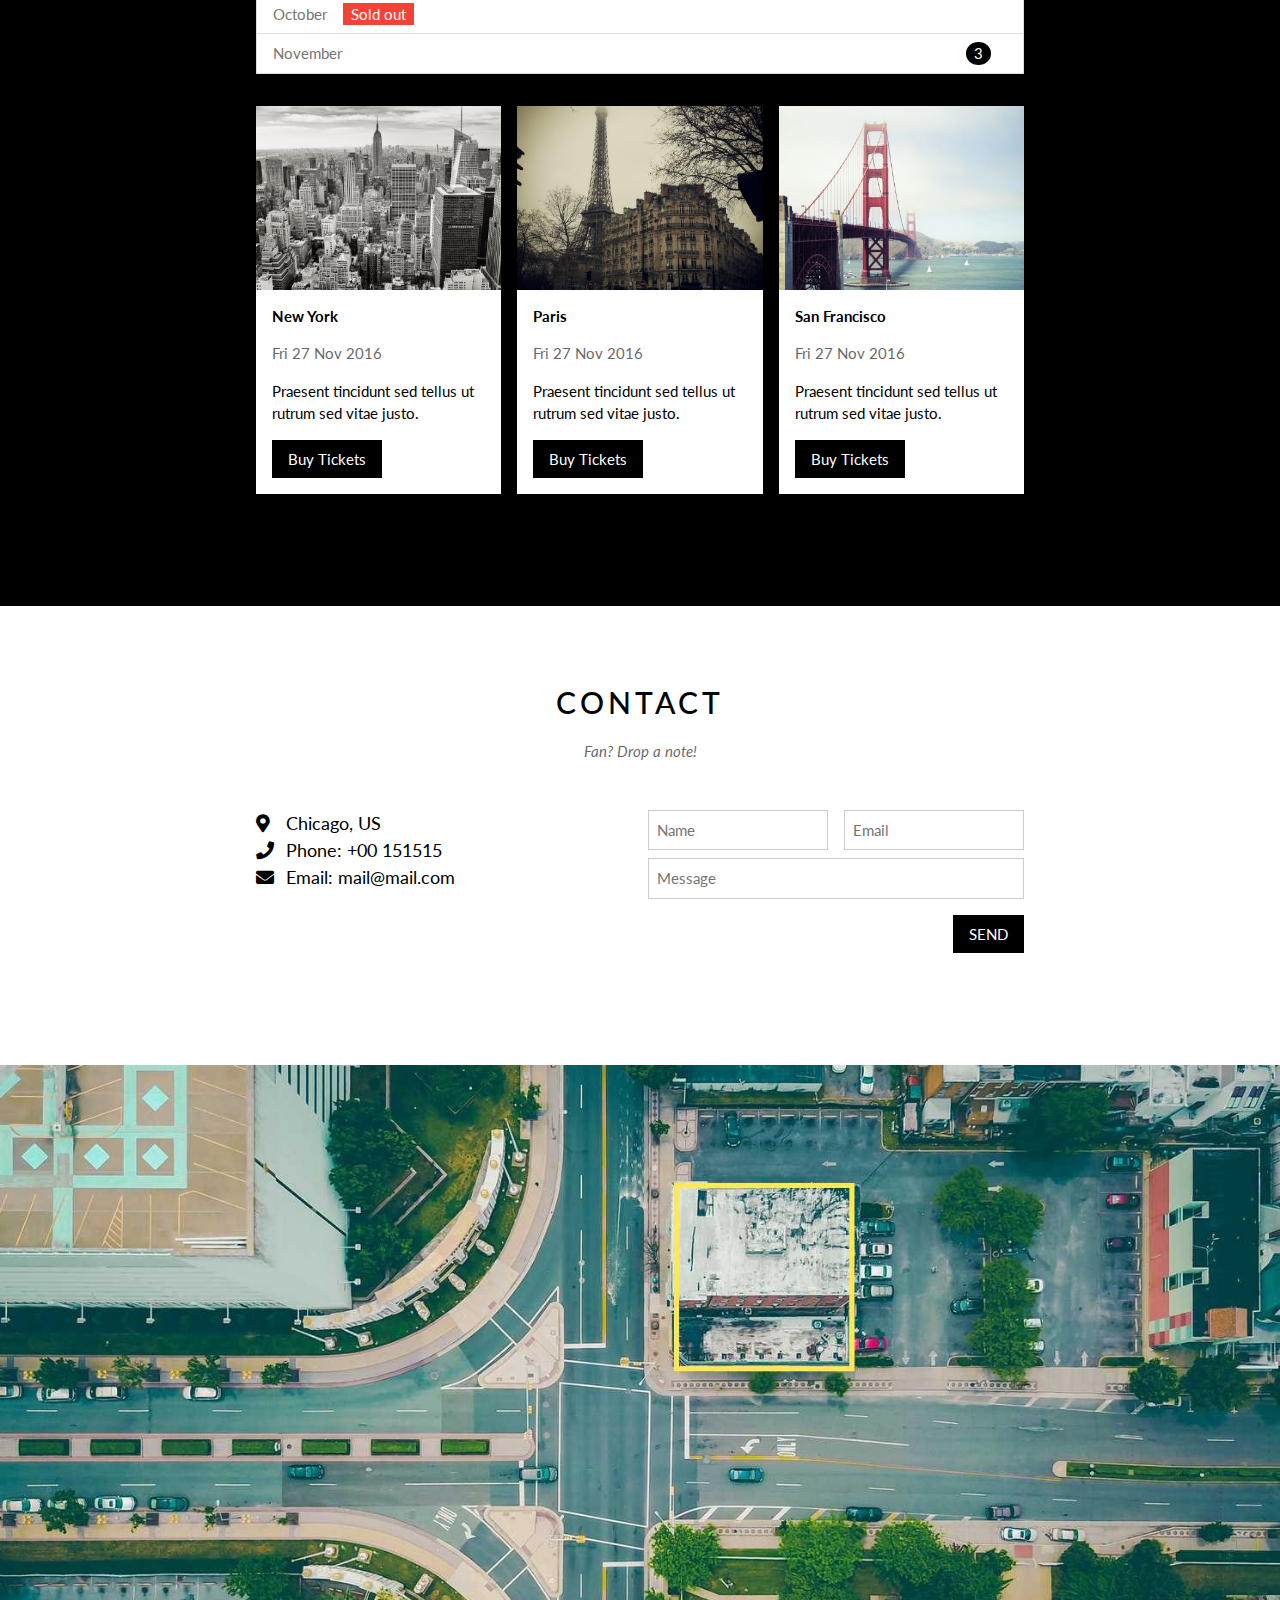
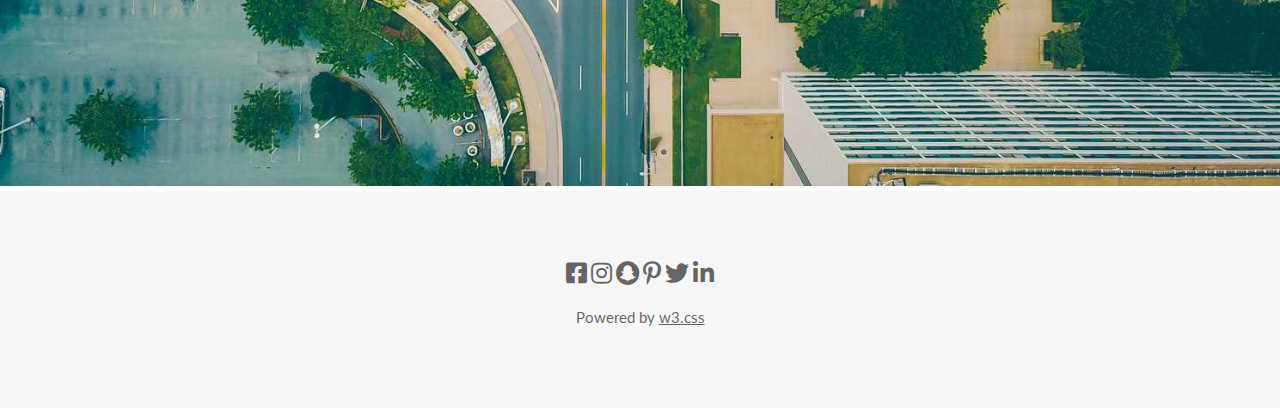
==== commit c6d1557c: "fix header space inline-block w flex, slider bgImg" ====
--- a/index.html
+++ b/index.html
@@ -350,5 +350,26 @@
           event.stopPropagation();
         });
     </script>
+    <script>
+      // Automatic Slideshow - change image every 4 seconds
+      var myIndex = 1;
+      var bgImageUrl = {
+        1: "/img/chicago.jpg",
+        2: "/img/la.jpg",
+        3: "/img/ny.jpg",
+      };
+      var bgImageCount = Object.keys(bgImageUrl).length
+      carousel();
+
+      function carousel() {
+        var x = document.getElementById("slider");
+        x.style.background = `url("${bgImageUrl[myIndex]}") top center / cover no-repeat`;
+        myIndex++;
+        if (myIndex > bgImageCount) {
+          myIndex = 1;
+        }
+        setTimeout(carousel, 4000);
+      }
+    </script>
   </body>
 </html>
--- a/css/styleScss.css
+++ b/css/styleScss.css
@@ -270,7 +270,7 @@
 }
 
 #nav {
-  display: inline-block;
+  display: flex;
 }
 
 #nav li {
@@ -339,7 +339,6 @@
 #slider {
   position: relative;
   padding-top: 50%;
-  background: url("/img/chicago.jpg") top center/cover no-repeat;
 }
 
 .slider__content {
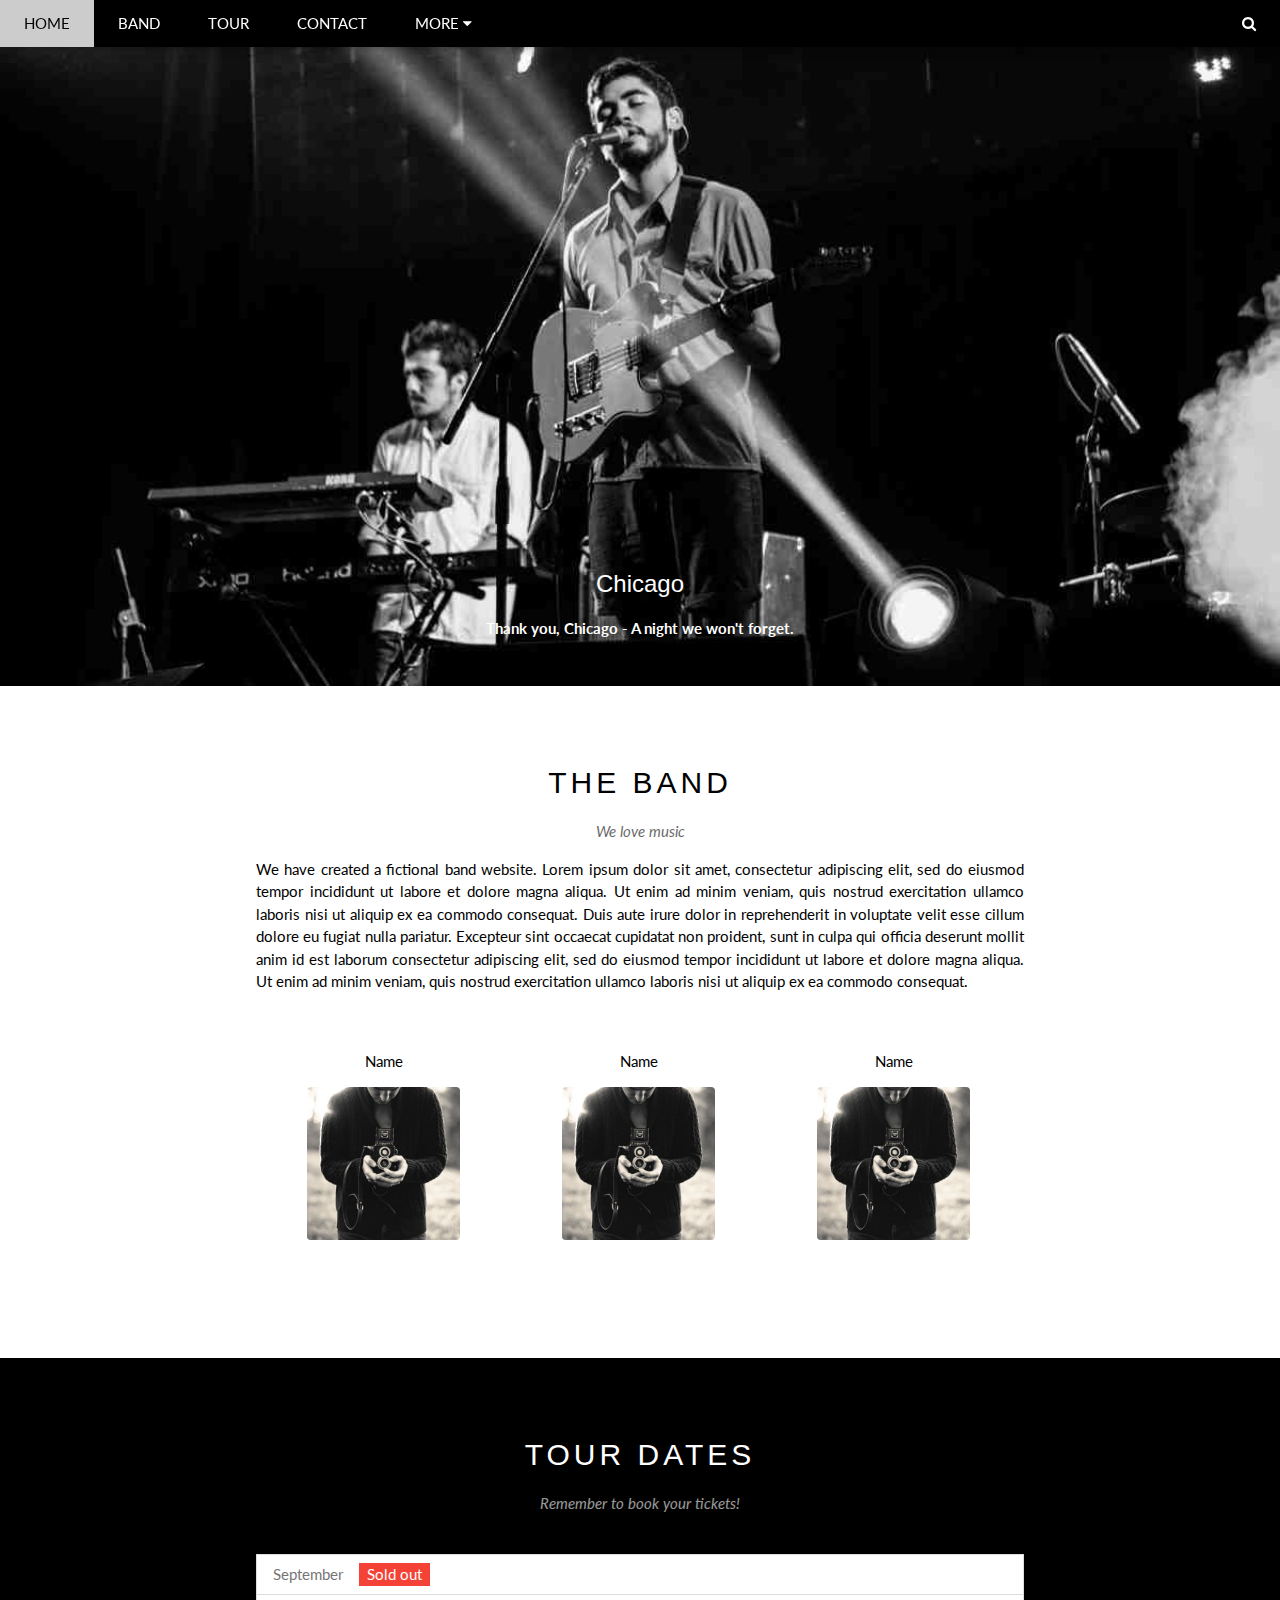
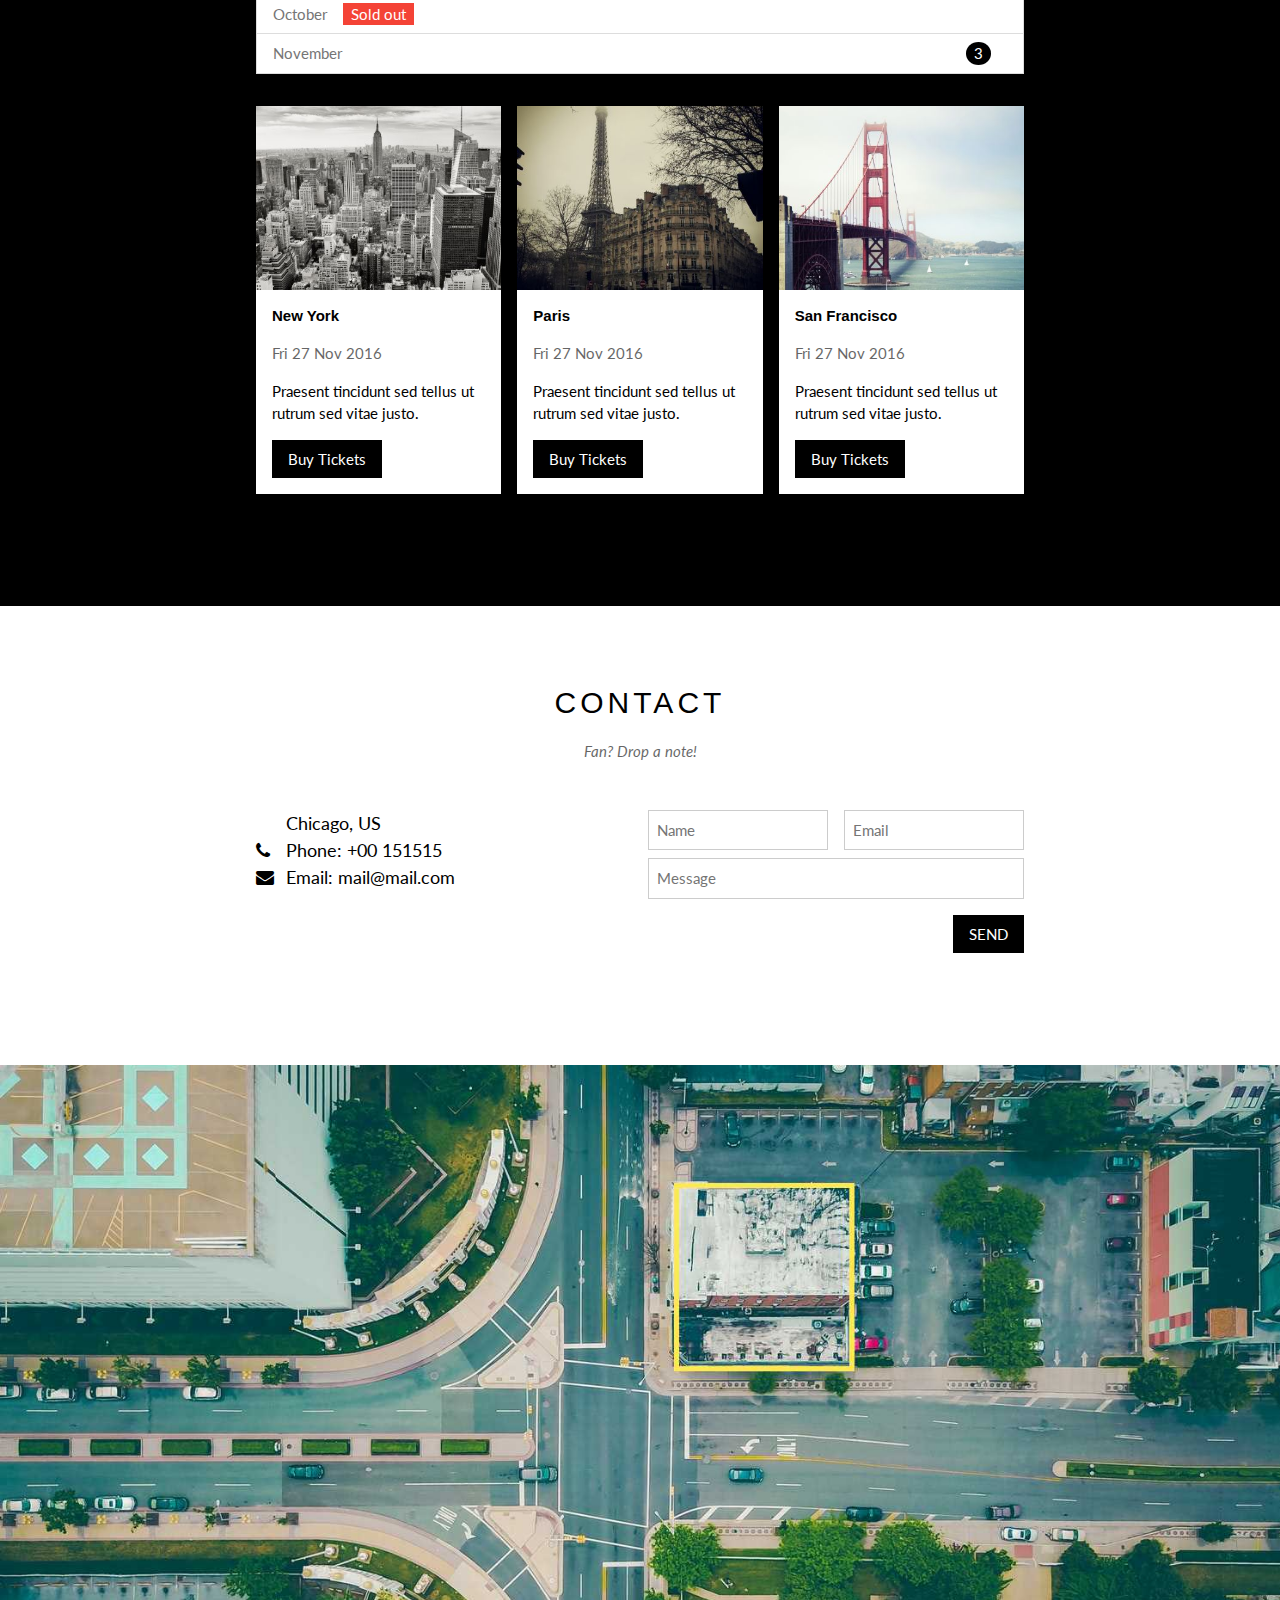
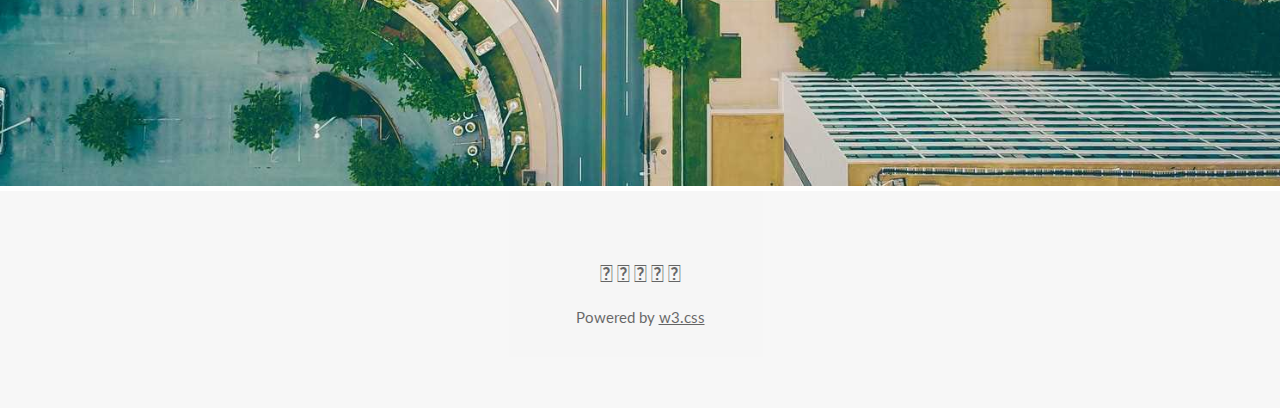
==== commit 112141e0: "fix header shadow, position inital, main.js" ====
--- a/index.html
+++ b/index.html
@@ -16,8 +16,9 @@
 
     <link
       rel="stylesheet"
-      href="https://cdnjs.cloudflare.com/ajax/libs/font-awesome/5.15.4/css/all.min.css"
+      href="https://cdnjs.cloudflare.com/ajax/libs/font-awesome/4.7.0/css/font-awesome.min.css"
     />
+
     <link rel="stylesheet" href="./css/styleScss.css" />
     <!-- <link rel="stylesheet" href="./assets/css/style.css"> -->
     <!-- 
@@ -31,6 +32,10 @@
         <ul id="nav">
           <li>
             <a href="#">Home</a>
+            <!-- Có thể dung pos abosolute và tách riêng div này ra -->
+            <div class="btn" id="header__mobile-menu">
+              <i class="fa fa-bars"></i>
+            </div>
           </li>
           <li>
             <a href="#band">Band</a>
@@ -41,7 +46,7 @@
           <li>
             <a href="#contact">Contact</a>
           </li>
-          <li>
+          <li class="header__desktop">
             <a href="#">
               More
               <i class="fa fa-caret-down"></i>
@@ -57,6 +62,9 @@
                 <a href="#">Media</a>
               </li>
             </ul>
+          </li>
+          <li class="header__mobile">
+            <a href="#">Merch</a>
           </li>
         </ul>
 
@@ -310,66 +318,6 @@
       </div>
     </div>
 
-    <script>
-      // Temp stop w3
-      Array.from(document.getElementsByClassName("mySlides")).forEach((ele) => {
-        ele.classList.toggle("mySlides");
-      });
-    </script>
-    <script>
-      // https://flaviocopes.com/how-to-add-event-listener-multiple-elements-javascript/
-      let modal = document.querySelector(".modal");
-
-      document
-        .querySelectorAll(".card-buy-btn")
-        .forEach((btn) =>
-          btn.addEventListener("click", (event) => modal.classList.add("open"))
-        );
-
-      // Style 2 no arrow
-      document.querySelectorAll(".js-close").forEach((btn) =>
-        btn.addEventListener("click", function () {
-          modal.classList.remove("open");
-        })
-      );
-
-      // Viết như vậy khi click vào thẻ con sẽ truy ra
-      // Cho tới khi gặp thẻ cha modal lớn thì dừhg
-      // Sk nổi bọt
-      // -> sẽ chặng việc nổi bọt tới modal-container
-      // -> ko truy tiếp lên cha modal nhận click
-      modal.addEventListener("click", function () {
-        modal.classList.remove("open");
-      });
-
-      // Chỉ cho phép nỗi bọt tới container gần nhất và chặn tại đó
-      // TODO tên 1 số class ko chuẩn nhưng tạm pass
-      document
-        .querySelector(".modal__container")
-        .addEventListener("click", function (event) {
-          event.stopPropagation();
-        });
-    </script>
-    <script>
-      // Automatic Slideshow - change image every 4 seconds
-      var myIndex = 1;
-      var bgImageUrl = {
-        1: "/img/chicago.jpg",
-        2: "/img/la.jpg",
-        3: "/img/ny.jpg",
-      };
-      var bgImageCount = Object.keys(bgImageUrl).length
-      carousel();
-
-      function carousel() {
-        var x = document.getElementById("slider");
-        x.style.background = `url("${bgImageUrl[myIndex]}") top center / cover no-repeat`;
-        myIndex++;
-        if (myIndex > bgImageCount) {
-          myIndex = 1;
-        }
-        setTimeout(carousel, 4000);
-      }
-    </script>
+    <script src="./js/main.js"></script>
   </body>
 </html>
--- a/css/styleScss.css
+++ b/css/styleScss.css
@@ -15,6 +15,15 @@
   color: #000000;
 }
 
+h1,
+h2,
+h3,
+h4,
+h5,
+h6 {
+  font-family: "Segoe UI", Arial, sans-serif;
+}
+
 html {
   scroll-behavior: smooth;
 }
@@ -32,7 +41,7 @@
 .section__heading, .section__heading--white {
   text-align: center;
   font-size: 30px;
-  font-weight: 500;
+  font-weight: 400;
   letter-spacing: 4px;
   margin: 10px 0;
 }
@@ -267,18 +276,27 @@
   top: 0;
   z-index: 1;
   width: 100%;
+  box-shadow: 0 2px 5px 0 rgba(0, 0, 0, 0.16), 0 2px 10px 0 rgba(0, 0, 0, 0.12);
+}
+
+#header__mobile-menu {
+  display: none;
 }
 
 #nav {
   display: flex;
 }
 
-#nav li {
+#nav .header__mobile {
+  display: none;
+}
+
+#nav > li {
   display: inline-block;
   position: relative;
 }
 
-#nav li a {
+#nav > li a {
   display: inline-block;
   text-decoration: none;
   color: #ffffff;
@@ -286,12 +304,17 @@
   padding: 12px 24px;
 }
 
-#nav li:hover a {
-  background-color: #cccccc;
-  color: #000000;
-}
-
-#nav li:hover .subnav {
+#nav > li a:hover {
+  background-color: #cccccc;
+  color: #000000;
+}
+
+#nav > li:not(:first-child):hover > a {
+  background-color: #cccccc;
+  color: #000000;
+}
+
+#nav > li:not(:first-child):hover .subnav {
   display: block;
 }
 
@@ -303,6 +326,7 @@
   min-width: 160px;
   background-color: #ffffff;
   box-shadow: 0 4px 10px 0 rgba(0, 0, 0, 0.2), 0 4px 20px 0 rgba(0, 0, 0, 0.19);
+  z-index: 1;
 }
 
 #nav .subnav li {
@@ -314,6 +338,7 @@
   padding: 8px 16px;
   text-transform: capitalize;
   background-color: #ffffff;
+  color: #000000;
 }
 
 #nav .subnav li:hover a {
@@ -330,6 +355,45 @@
 
 .header__search:hover {
   background-color: #f44336;
+}
+
+@media (max-width: 600px) {
+  #header {
+    box-shadow: none;
+  }
+  #nav {
+    flex-direction: column;
+    width: 100%;
+  }
+  #nav .header__mobile {
+    display: block;
+  }
+  #nav > li:first-child {
+    display: flex;
+  }
+  #nav > li:not(:first-child) {
+    display: none;
+  }
+  #nav > li a {
+    display: block;
+  }
+  #nav.open > li:not(:first-child) {
+    display: block;
+  }
+  #nav:not(.open) > li:first-child {
+    box-shadow: 0 4px 10px 0 rgba(0, 0, 0, 0.2), 0 4px 20px 0 rgba(0, 0, 0, 0.19);
+  }
+  #nav .subnav {
+    position: initial;
+  }
+  #header__mobile-menu {
+    display: inline-block;
+    margin-left: auto;
+    padding: 12px 24px;
+  }
+  .header__search {
+    display: none;
+  }
 }
 
 #slider {
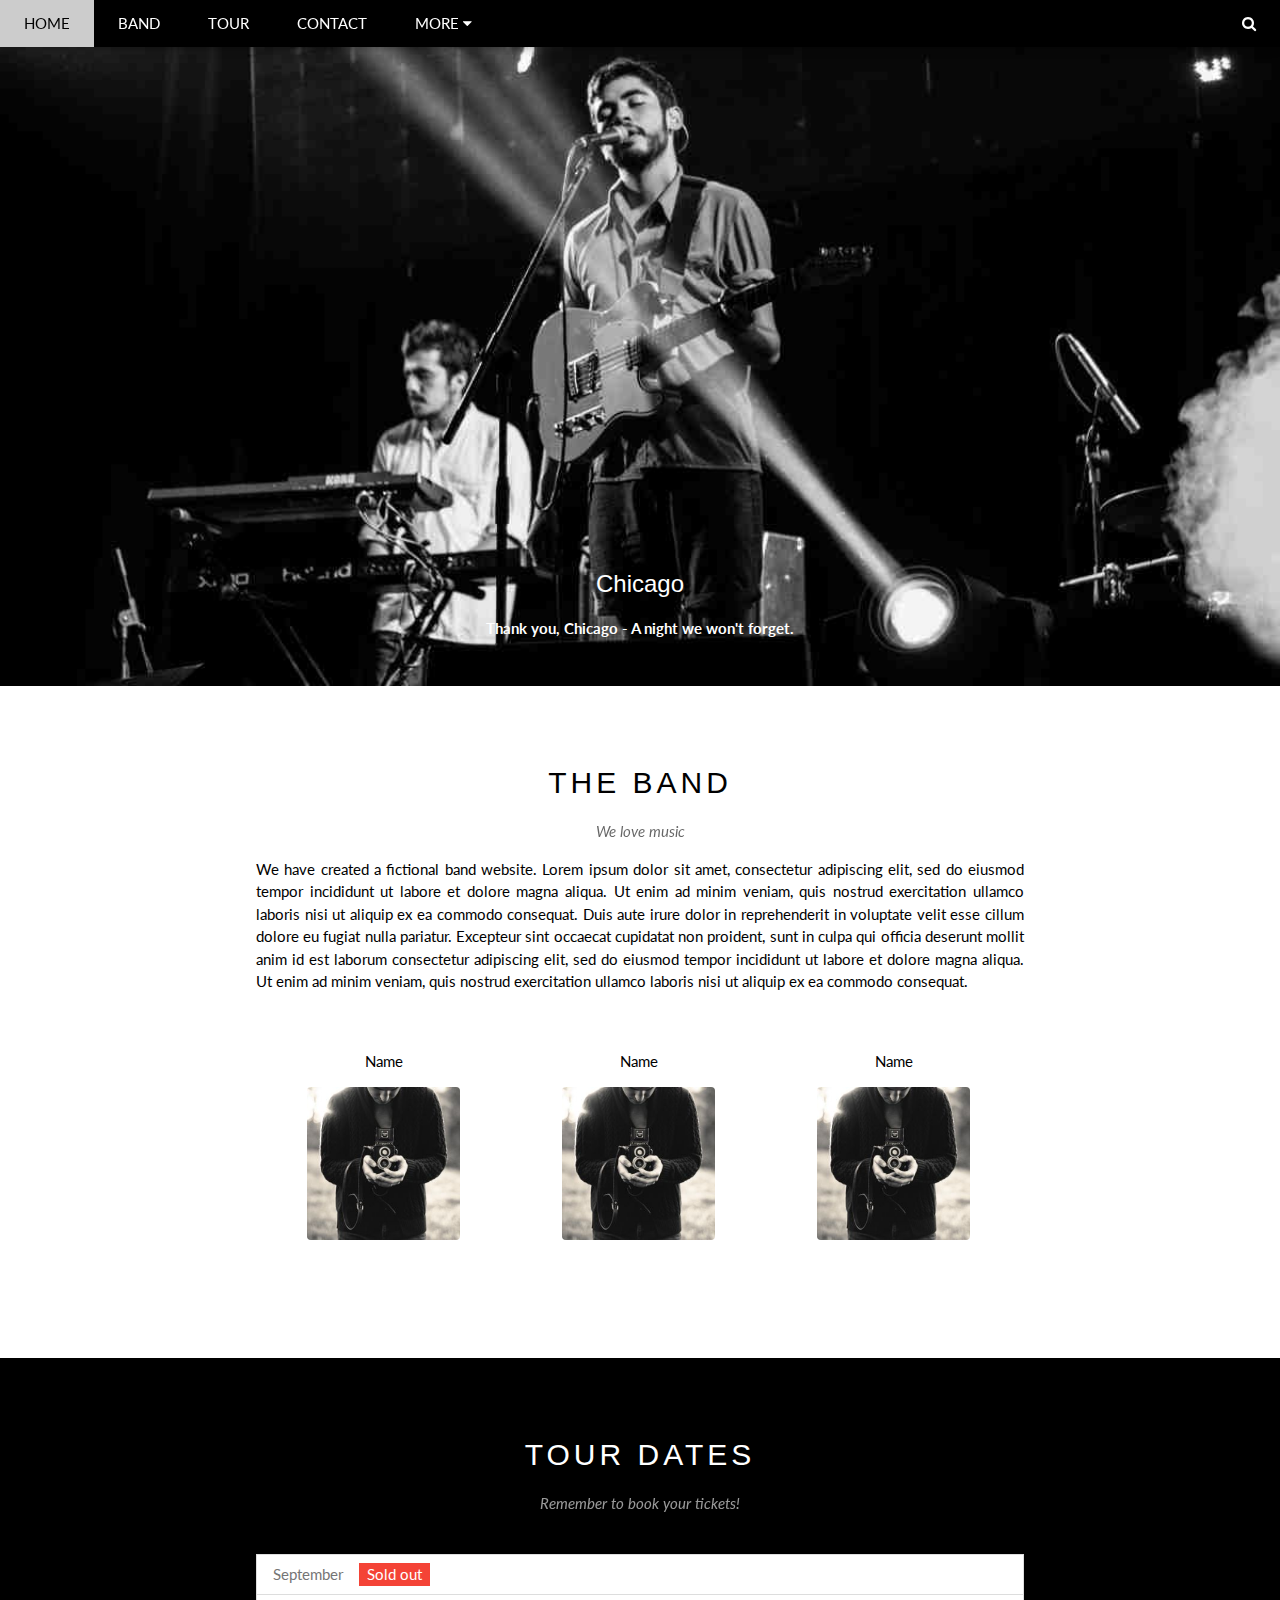
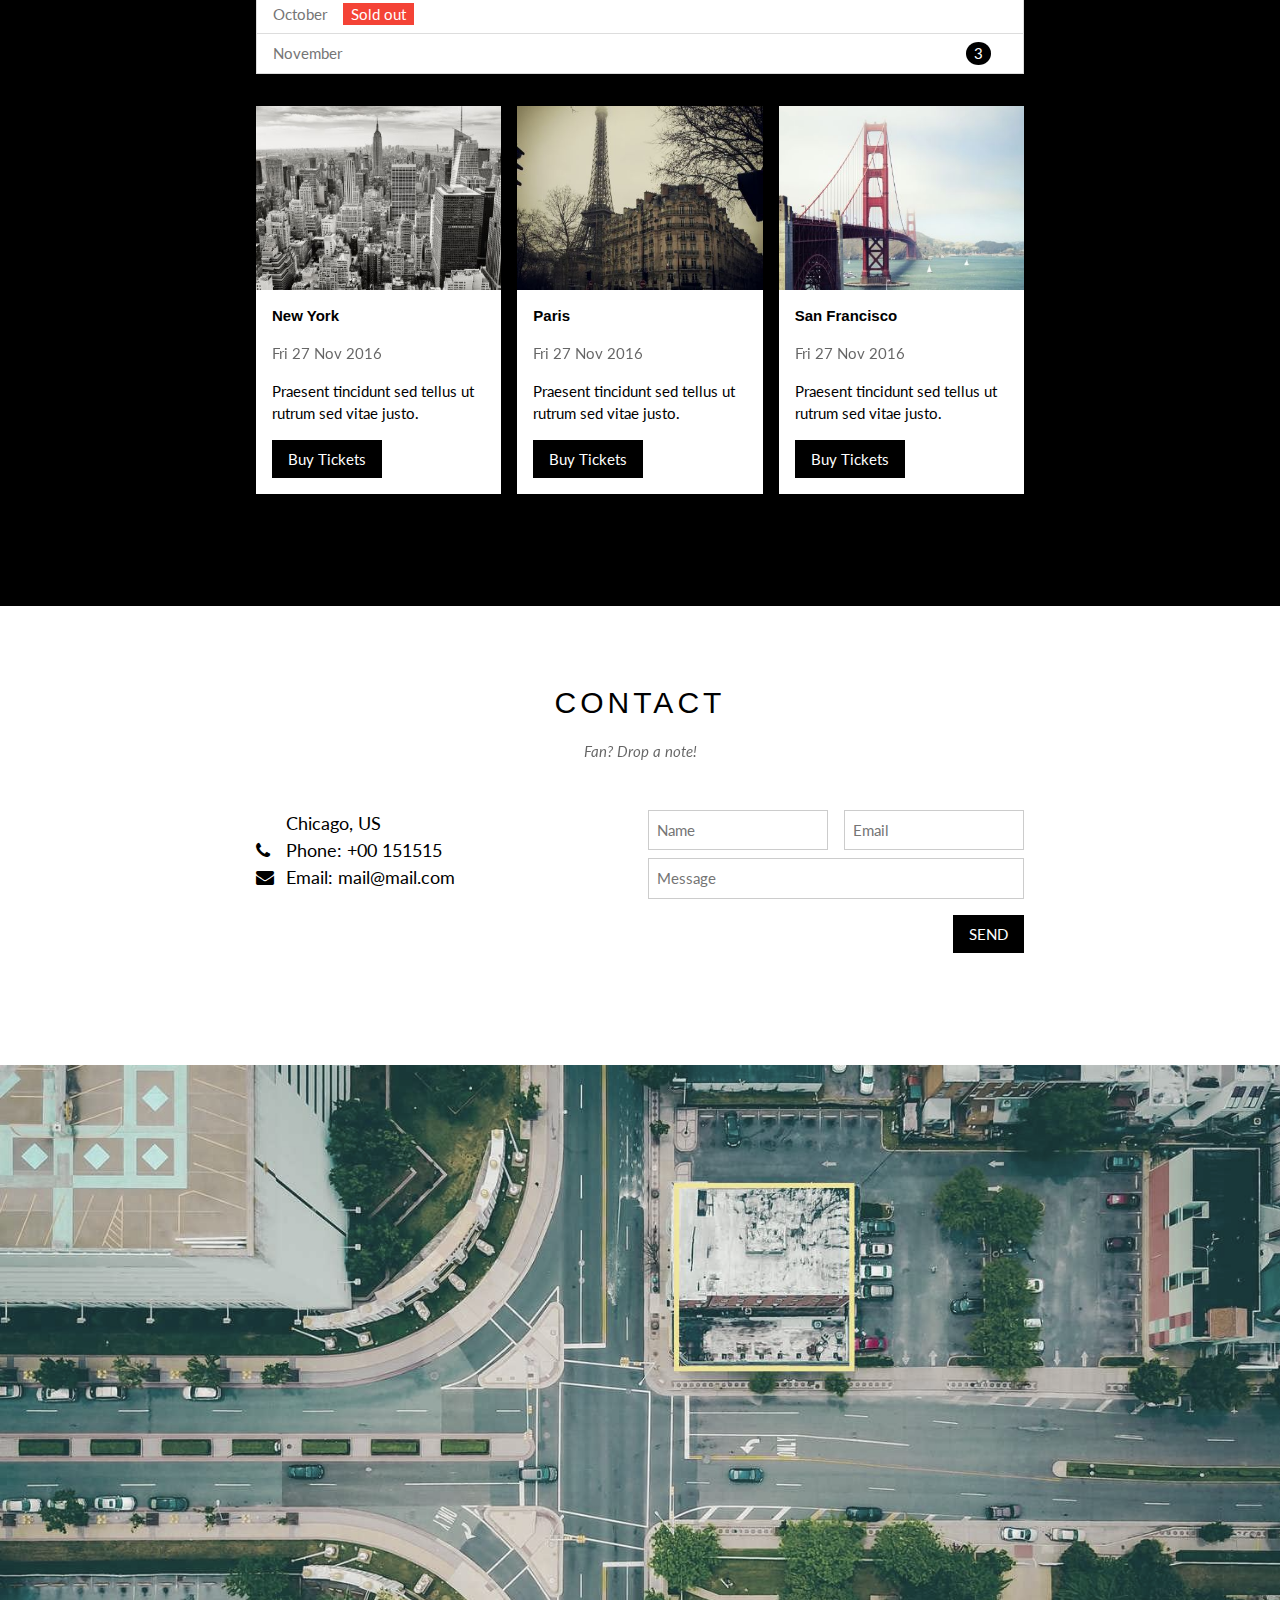
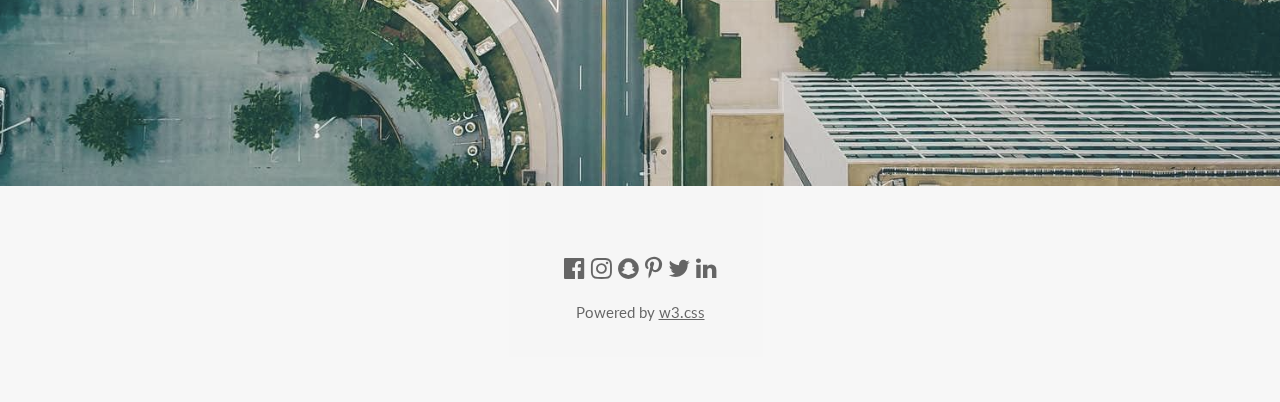
==== commit 8dad9db3: "img vertical-align middle, resp flex, footer hack" ====
--- a/index.html
+++ b/index.html
@@ -104,7 +104,7 @@
             <div class="about__member-item">
               <p class="about__member-name">Name</p>
               <img
-                src="/img/bandmember.jpg"
+                src="./img/bandmember.jpg"
                 alt="Name"
                 class="about__member-img"
               />
@@ -112,7 +112,7 @@
             <div class="about__member-item">
               <p class="about__member-name">Name</p>
               <img
-                src="/img/bandmember.jpg"
+                src="./img/bandmember.jpg"
                 alt="Name"
                 class="about__member-img"
               />
@@ -120,7 +120,7 @@
             <div class="about__member-item">
               <p class="about__member-name">Name</p>
               <img
-                src="/img/bandmember.jpg"
+                src="./img/bandmember.jpg"
                 alt="Name"
                 class="about__member-img"
               />
@@ -262,12 +262,12 @@
       <div id="footer">
         <div class="section__content">
           <div class="socials-list">
-            <a href="#"><i class="fab fa-facebook-square"></i></a>
-            <a href="#"><i class="fab fa-instagram"></i></a>
-            <a href="#"><i class="fab fa-snapchat"></i></a>
-            <a href="#"><i class="fab fa-pinterest-p"></i></a>
-            <a href="#"><i class="fab fa-twitter"></i></a>
-            <a href="#"><i class="fab fa-linkedin-in"></i></a>
+            <a href="#"><i class="fa fa-facebook-official"></i></a>
+            <a href="#"><i class="fa fa-instagram"></i></a>
+            <a href="#"><i class="fa fa-snapchat"></i></a>
+            <a href="#"><i class="fa fa-pinterest-p"></i></a>
+            <a href="#"><i class="fa fa-twitter"></i></a>
+            <a href="#"><i class="fa fa-linkedin"></i></a>
           </div>
           <p class="copyright">Powered by <a href="#">w3.css</a></p>
         </div>
--- a/css/styleScss.css
+++ b/css/styleScss.css
@@ -381,7 +381,7 @@
     display: block;
   }
   #nav:not(.open) > li:first-child {
-    box-shadow: 0 4px 10px 0 rgba(0, 0, 0, 0.2), 0 4px 20px 0 rgba(0, 0, 0, 0.19);
+    box-shadow: 0 2px 5px 0 rgba(0, 0, 0, 0.16), 0 2px 10px 0 rgba(0, 0, 0, 0.12);
   }
   #nav .subnav {
     position: initial;
@@ -429,12 +429,12 @@
   text-align: center;
   background-color: #f1f1f1;
   opacity: 0.6;
+  font-size: 24px;
 }
 
 #footer .socials-list a {
   text-decoration: none;
   color: #000000;
-  font-size: 24px;
 }
 
 #footer .socials-list a:hover {
@@ -443,6 +443,7 @@
 
 #footer .copyright {
   margin: 15px;
+  font-size: 15px;
 }
 
 #footer .copyright a {
@@ -470,6 +471,12 @@
   margin-bottom: 16px;
 }
 
+@media (max-width: 600px) {
+  .about__member {
+    flex-direction: column;
+  }
+}
+
 .tour {
   background-color: #000000;
 }
@@ -512,6 +519,15 @@
   margin: 32px -8px 48px;
 }
 
+@media (max-width: 600px) {
+  .tour__list {
+    flex-direction: column;
+  }
+  .tour__list .tour__card {
+    margin-bottom: 16px;
+  }
+}
+
 .contact__content {
   padding: 32px 0;
 }
@@ -541,6 +557,8 @@
 
 .map-section img {
   width: 100%;
+  vertical-align: middle;
+  filter: grayscale(50%);
 }
 
 .btn {
